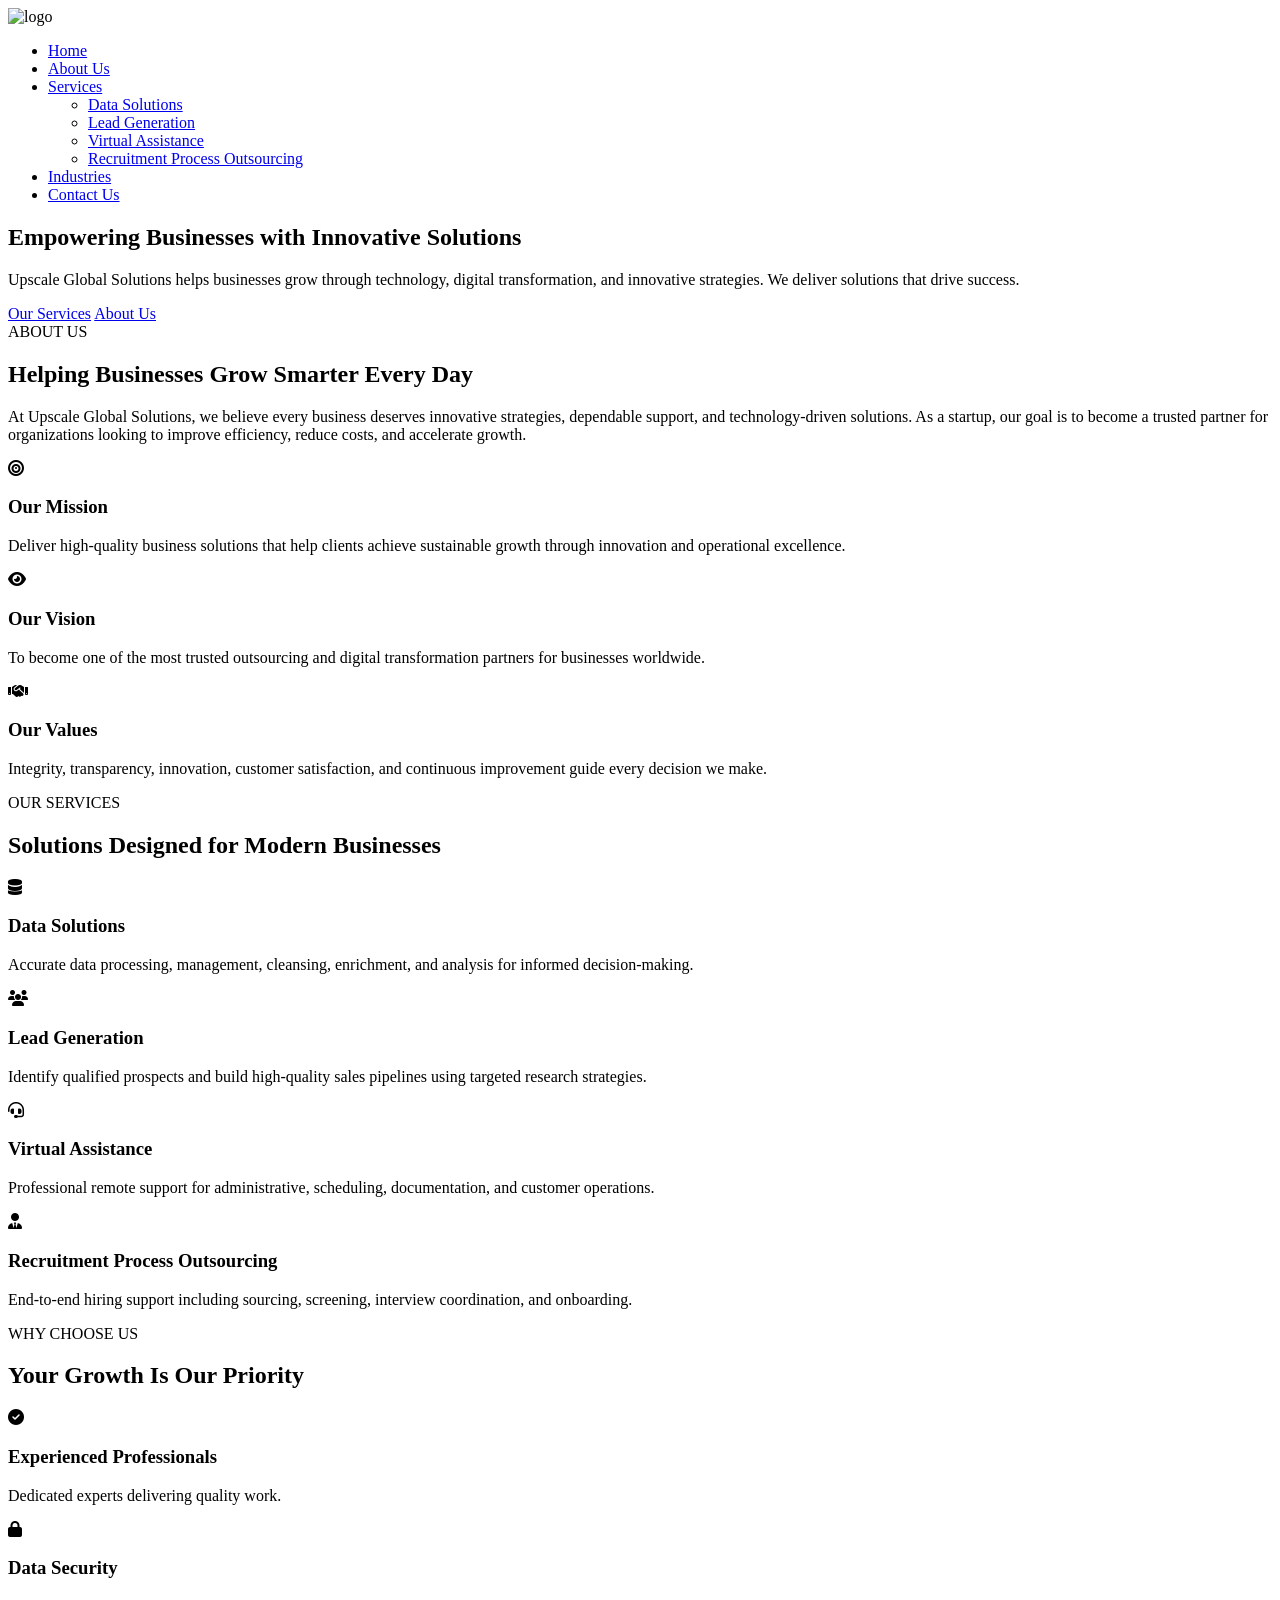
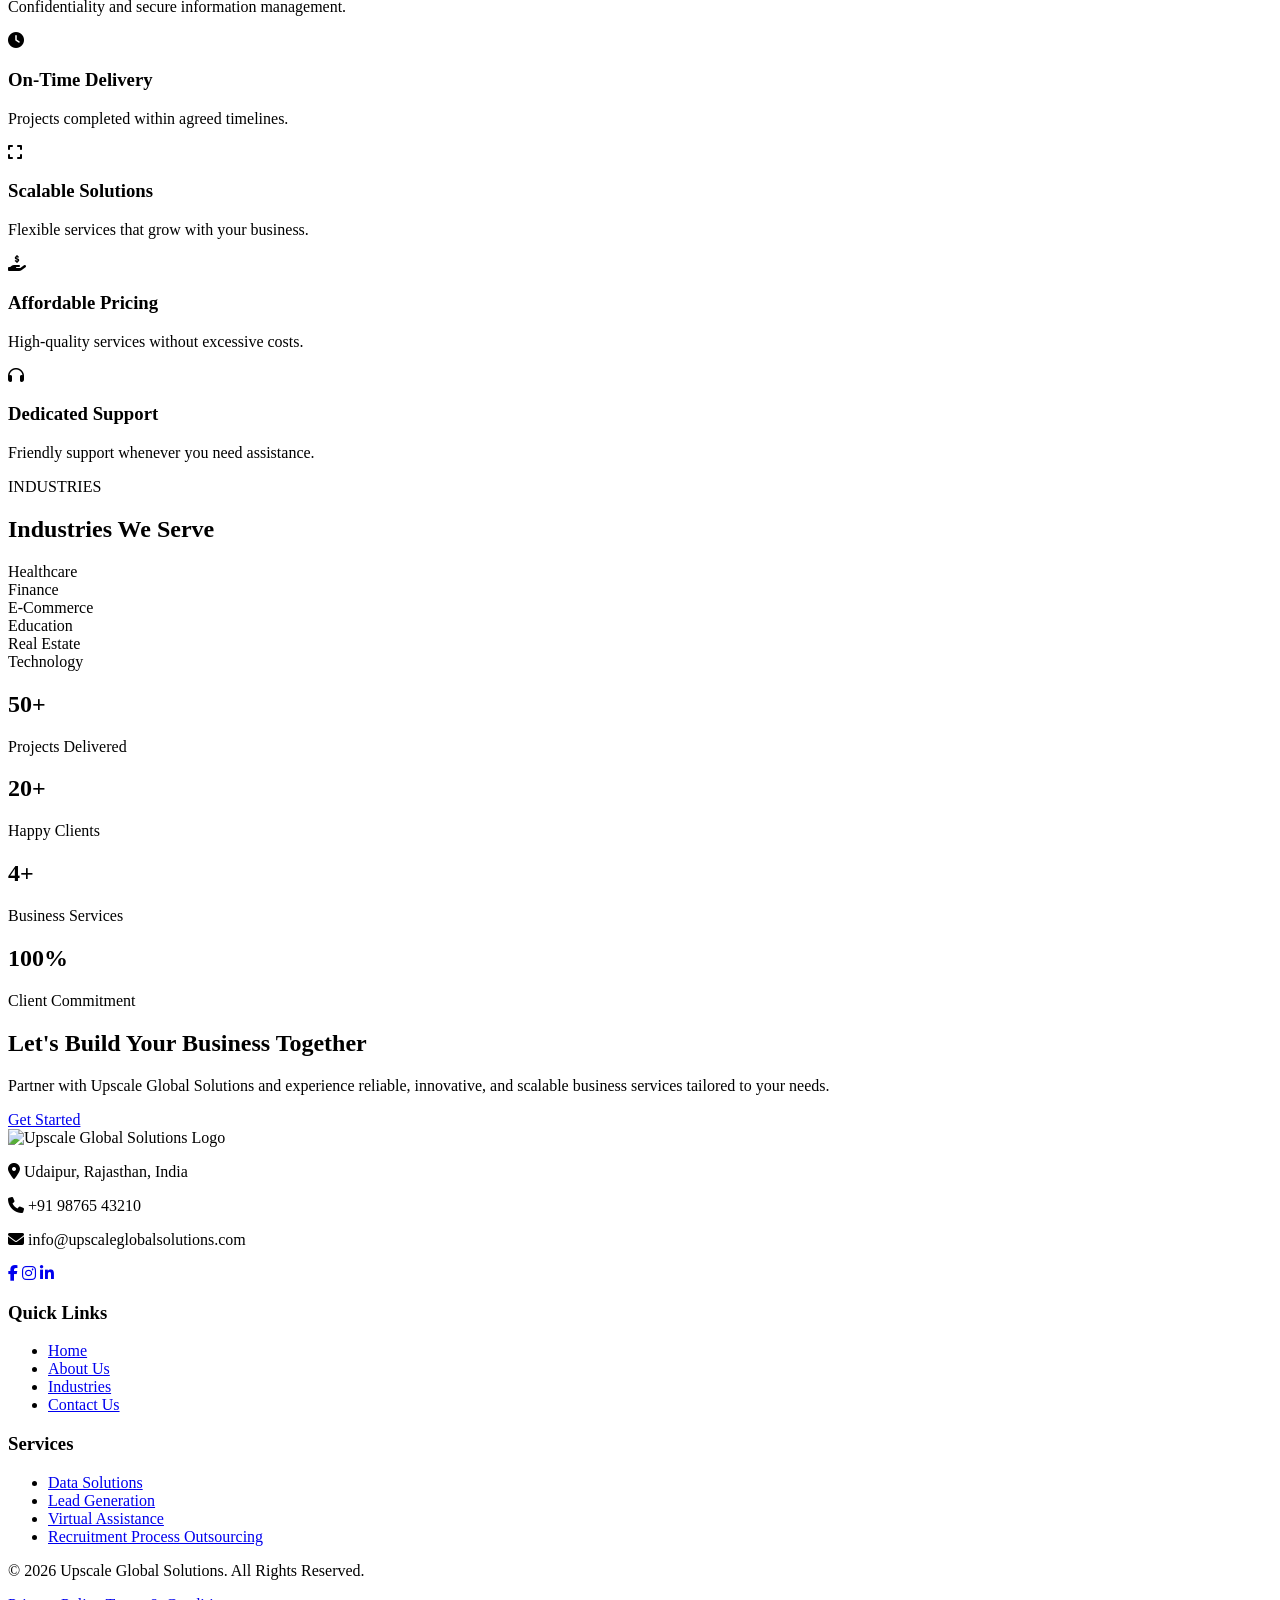
==== index.html @ 4710df9b "Add files via upload" ====
<!doctype html>
<html lang="en">
  <head>
    <meta charset="UTF-8" />
    <meta name="viewport" content="width=device-width, initial-scale=1.0" />
    <link rel="stylesheet" href="./data/css/style.css" />
    <link rel="preconnect" href="https://fonts.googleapis.com" />
    <link rel="preconnect" href="https://fonts.gstatic.com" crossorigin />
    <link
      href="https://fonts.googleapis.com/css2?family=Poppins:ital,wght@0,100;0,200;0,300;0,400;0,500;0,600;0,700;0,800;0,900;1,100;1,200;1,300;1,400;1,500;1,600;1,700;1,800;1,900&display=swap"
      rel="stylesheet"
    />
    <link
      rel="stylesheet"
      href="https://cdnjs.cloudflare.com/ajax/libs/font-awesome/6.7.2/css/all.min.css"
    />
    <title>Upscale Global Solutions</title>
  </head>
  <body>
    <nav>
      <div class="nav-left">
        <img src="./data/png/logo.png" alt="logo" />
      </div>
      <!-- Hamburger -->
      <div class="menu-toggle">
        <span></span>
        <span></span>
        <span></span>
      </div>
      <div class="nav-right">
        <ul class="nav-menu">
          <li><a href="#">Home</a></li>
          <li><a href="#">About Us</a></li>
          <li class="dropdown">
            <a href="#">Services</a>
            <ul class="dropdown-menu">
              <li><a href="#">Data Solutions</a></li>
              <li><a href="#">Lead Generation</a></li>
              <li><a href="#">Virtual Assistance</a></li>
              <li><a href="#">Recruitment Process Outsourcing</a></li>
            </ul>
          </li>
          <li><a href="#">Industries</a></li>
          <li><a href="#">Contact Us</a></li>
        </ul>
      </div>
    </nav>
    <section class="home">
      <div class="home-content">
        <h1>
          Empowering Businesses with
          <span>Innovative Solutions</span>
        </h1>

        <p>
          Upscale Global Solutions helps businesses grow through technology,
          digital transformation, and innovative strategies. We deliver
          solutions that drive success.
        </p>

        <div class="home-buttons">
          <a href="#" class="btn-primary">Our Services</a>
          <a href="#" class="btn-secondary">About Us</a>
        </div>
      </div>

      <!-- <div class="home-image">
        <img src="./data/png/home-background.png.jpg" alt="Business Growth" />
      </div> -->
    </section>
    <section class="about">
      <div class="section-title">
        <span>ABOUT US</span>
        <h2>Helping Businesses Grow Smarter Every Day</h2>
        <p>
          At Upscale Global Solutions, we believe every business deserves
          innovative strategies, dependable support, and technology-driven
          solutions. As a startup, our goal is to become a trusted partner for
          organizations looking to improve efficiency, reduce costs, and
          accelerate growth.
        </p>
      </div>

      <div class="about-grid">
        <div class="about-card">
          <i class="fas fa-bullseye"></i>
          <h3>Our Mission</h3>

          <p>
            Deliver high-quality business solutions that help clients achieve
            sustainable growth through innovation and operational excellence.
          </p>
        </div>

        <div class="about-card">
          <i class="fas fa-eye"></i>

          <h3>Our Vision</h3>

          <p>
            To become one of the most trusted outsourcing and digital
            transformation partners for businesses worldwide.
          </p>
        </div>

        <div class="about-card">
          <i class="fas fa-handshake"></i>

          <h3>Our Values</h3>

          <p>
            Integrity, transparency, innovation, customer satisfaction, and
            continuous improvement guide every decision we make.
          </p>
        </div>
      </div>
    </section>
    <section class="services">
      <div class="section-title">
        <span>OUR SERVICES</span>
        <h2>Solutions Designed for Modern Businesses</h2>
      </div>

      <div class="service-grid">
        <div class="service-card">
          <i class="fas fa-database"></i>

          <h3>Data Solutions</h3>

          <p>
            Accurate data processing, management, cleansing, enrichment, and
            analysis for informed decision-making.
          </p>
        </div>

        <div class="service-card">
          <i class="fas fa-users"></i>

          <h3>Lead Generation</h3>

          <p>
            Identify qualified prospects and build high-quality sales pipelines
            using targeted research strategies.
          </p>
        </div>

        <div class="service-card">
          <i class="fas fa-headset"></i>

          <h3>Virtual Assistance</h3>

          <p>
            Professional remote support for administrative, scheduling,
            documentation, and customer operations.
          </p>
        </div>

        <div class="service-card">
          <i class="fas fa-user-tie"></i>

          <h3>Recruitment Process Outsourcing</h3>

          <p>
            End-to-end hiring support including sourcing, screening, interview
            coordination, and onboarding.
          </p>
        </div>
      </div>
    </section>
    <section class="why-us">
      <div class="section-title">
        <span>WHY CHOOSE US</span>

        <h2>Your Growth Is Our Priority</h2>
      </div>

      <div class="why-grid">
        <div>
          <i class="fas fa-check-circle"></i>
          <h3>Experienced Professionals</h3>
          <p>Dedicated experts delivering quality work.</p>
        </div>

        <div>
          <i class="fas fa-lock"></i>
          <h3>Data Security</h3>
          <p>Confidentiality and secure information management.</p>
        </div>

        <div>
          <i class="fas fa-clock"></i>
          <h3>On-Time Delivery</h3>
          <p>Projects completed within agreed timelines.</p>
        </div>

        <div>
          <i class="fas fa-expand"></i>
          <h3>Scalable Solutions</h3>
          <p>Flexible services that grow with your business.</p>
        </div>

        <div>
          <i class="fas fa-hand-holding-dollar"></i>
          <h3>Affordable Pricing</h3>
          <p>High-quality services without excessive costs.</p>
        </div>

        <div>
          <i class="fas fa-headphones"></i>
          <h3>Dedicated Support</h3>
          <p>Friendly support whenever you need assistance.</p>
        </div>
      </div>
    </section>
    <section class="industries">
      <div class="section-title">
        <span>INDUSTRIES</span>

        <h2>Industries We Serve</h2>
      </div>

      <div class="industry-grid">
        <div>Healthcare</div>
        <div>Finance</div>
        <div>E-Commerce</div>
        <div>Education</div>
        <div>Real Estate</div>
        <div>Technology</div>
      </div>
    </section>
    <section class="stats">
      <div class="stat-box">
        <h2>50+</h2>
        <p>Projects Delivered</p>
      </div>

      <div class="stat-box">
        <h2>20+</h2>
        <p>Happy Clients</p>
      </div>

      <div class="stat-box">
        <h2>4+</h2>
        <p>Business Services</p>
      </div>

      <div class="stat-box">
        <h2>100%</h2>
        <p>Client Commitment</p>
      </div>
    </section>
    <section class="cta">
      <h2>Let's Build Your Business Together</h2>

      <p>
        Partner with Upscale Global Solutions and experience reliable,
        innovative, and scalable business services tailored to your needs.
      </p>

      <a href="#" class="btn-primary"> Get Started </a>
    </section>
    <footer>
      <!-- Top Section -->
      <div class="footer-top">
        <!-- Column 1 -->
        <div class="footer-column company-info">
          <img
            src="./data/png/logo.png"
            alt="Upscale Global Solutions Logo"
            class="footer-logo"
          />

          <div class="contact-info">
            <p>
              <i class="fas fa-map-marker-alt"></i>
              Udaipur, Rajasthan, India
            </p>

            <p>
              <i class="fas fa-phone"></i>
              +91 98765 43210
            </p>

            <p>
              <i class="fas fa-envelope"></i>
              info@upscaleglobalsolutions.com
            </p>
          </div>

          <div class="social-icons">
            <a href="#"><i class="fab fa-facebook-f"></i></a>
            <a href="#"><i class="fab fa-instagram"></i></a>
            <a href="#"><i class="fab fa-linkedin-in"></i></a>
          </div>
        </div>

        <!-- Column 2 -->
        <div class="footer-column">
          <h3>Quick Links</h3>

          <ul>
            <li><a href="#">Home</a></li>
            <li><a href="#">About Us</a></li>
            <li><a href="#">Industries</a></li>
            <li><a href="#">Contact Us</a></li>
          </ul>
        </div>

        <!-- Column 3 -->
        <div class="footer-column">
          <h3>Services</h3>

          <ul>
            <li><a href="#">Data Solutions</a></li>
            <li><a href="#">Lead Generation</a></li>
            <li><a href="#">Virtual Assistance</a></li>
            <li><a href="#">Recruitment Process Outsourcing</a></li>
          </ul>
        </div>
      </div>

      <!-- Bottom Bar -->
      <div class="footer-bottom">
        <p>© 2026 Upscale Global Solutions. All Rights Reserved.</p>

        <div class="bottom-links">
          <a href="./data/pages/privacy-policy.html">Privacy Policy</a>
          <a href="./data/pages/terms-and-conditions.html"
            >Terms & Conditions</a
          >
        </div>
      </div>
    </footer>
    <script src="./data/js/index.js"></script>
  </body>
</html>
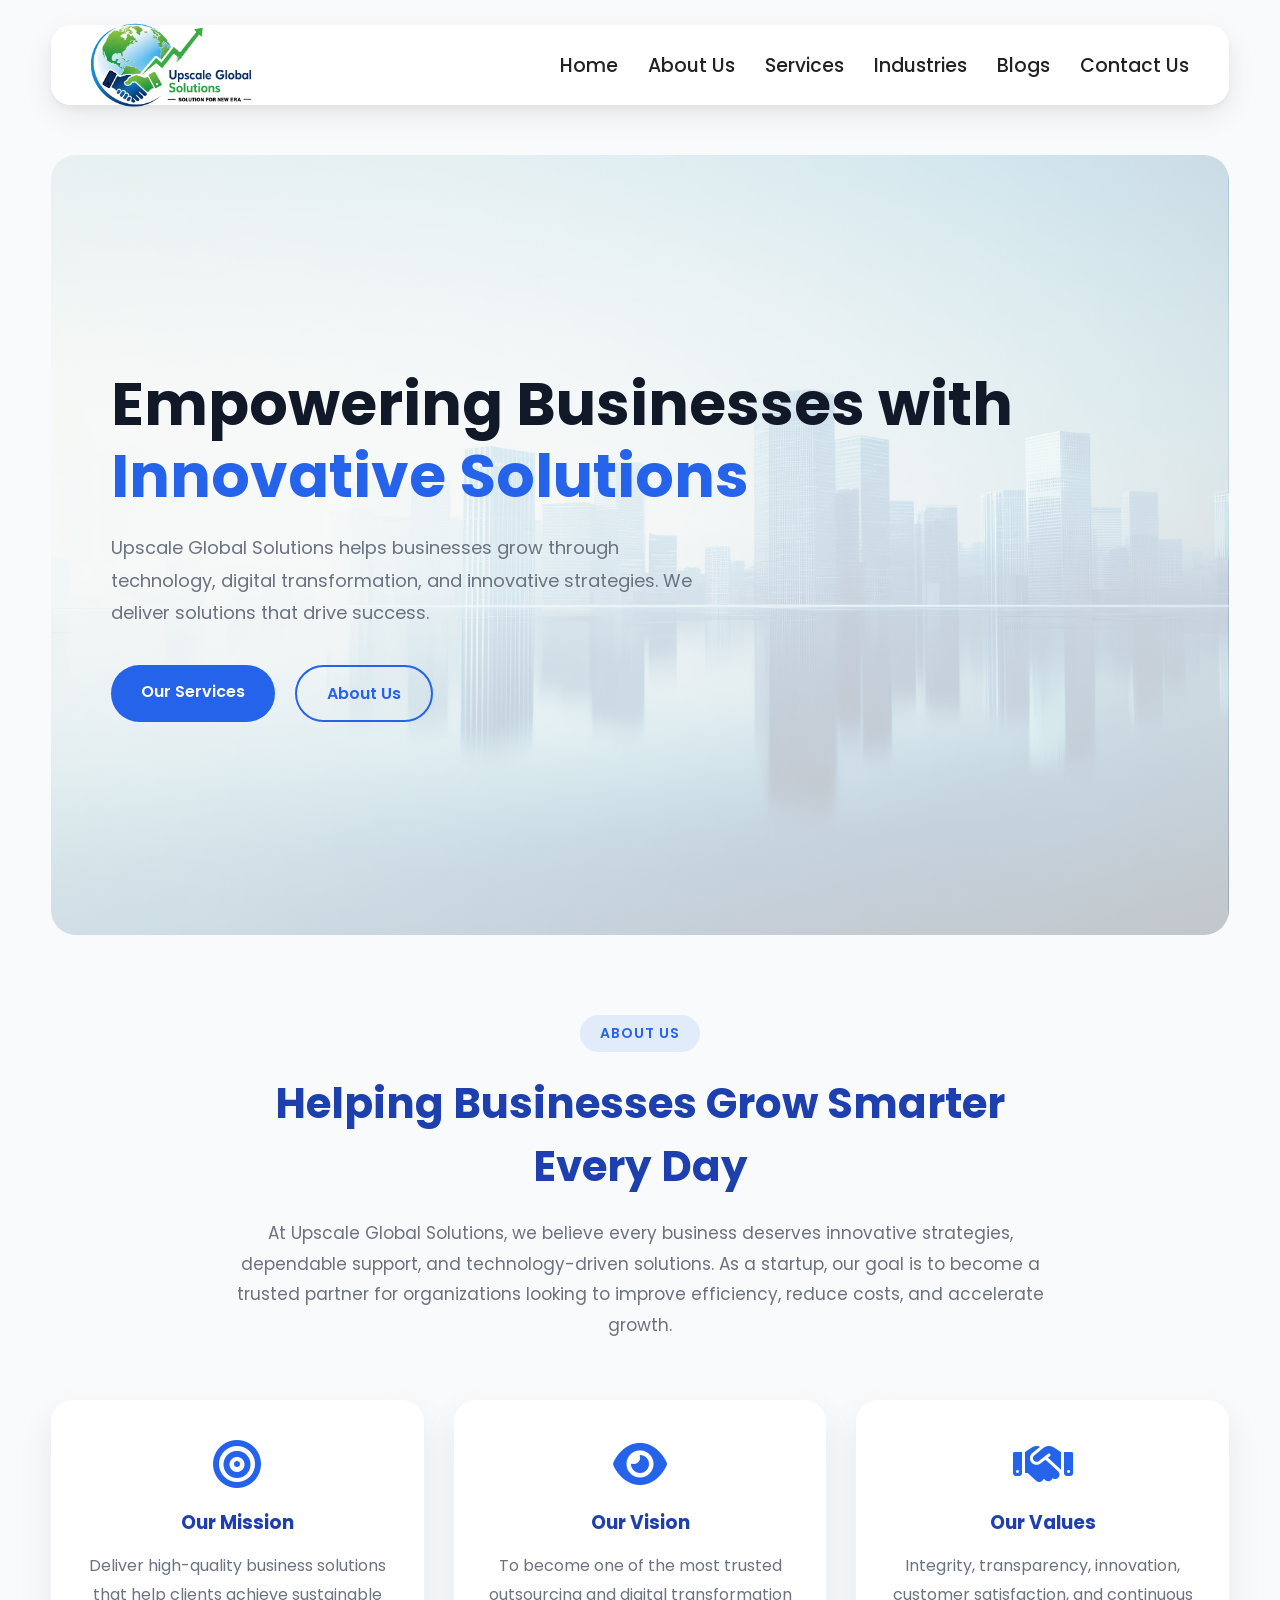
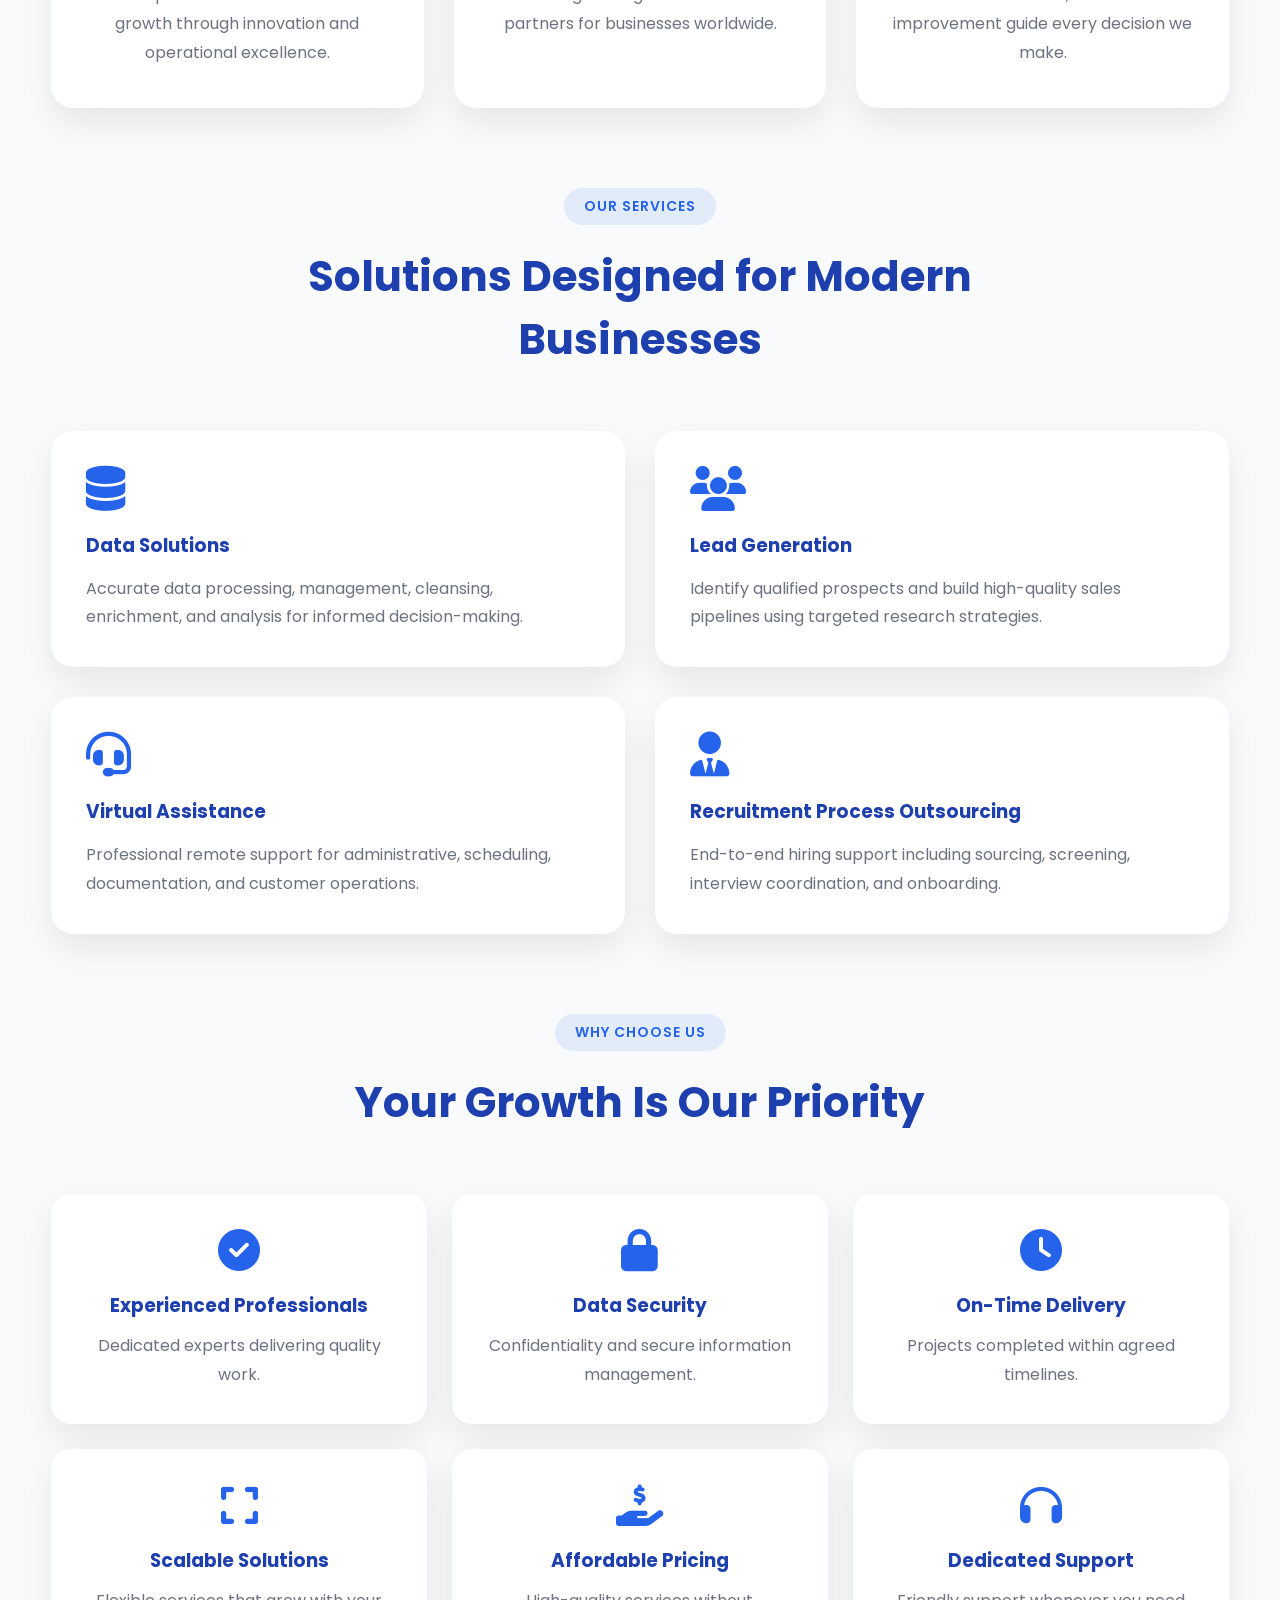
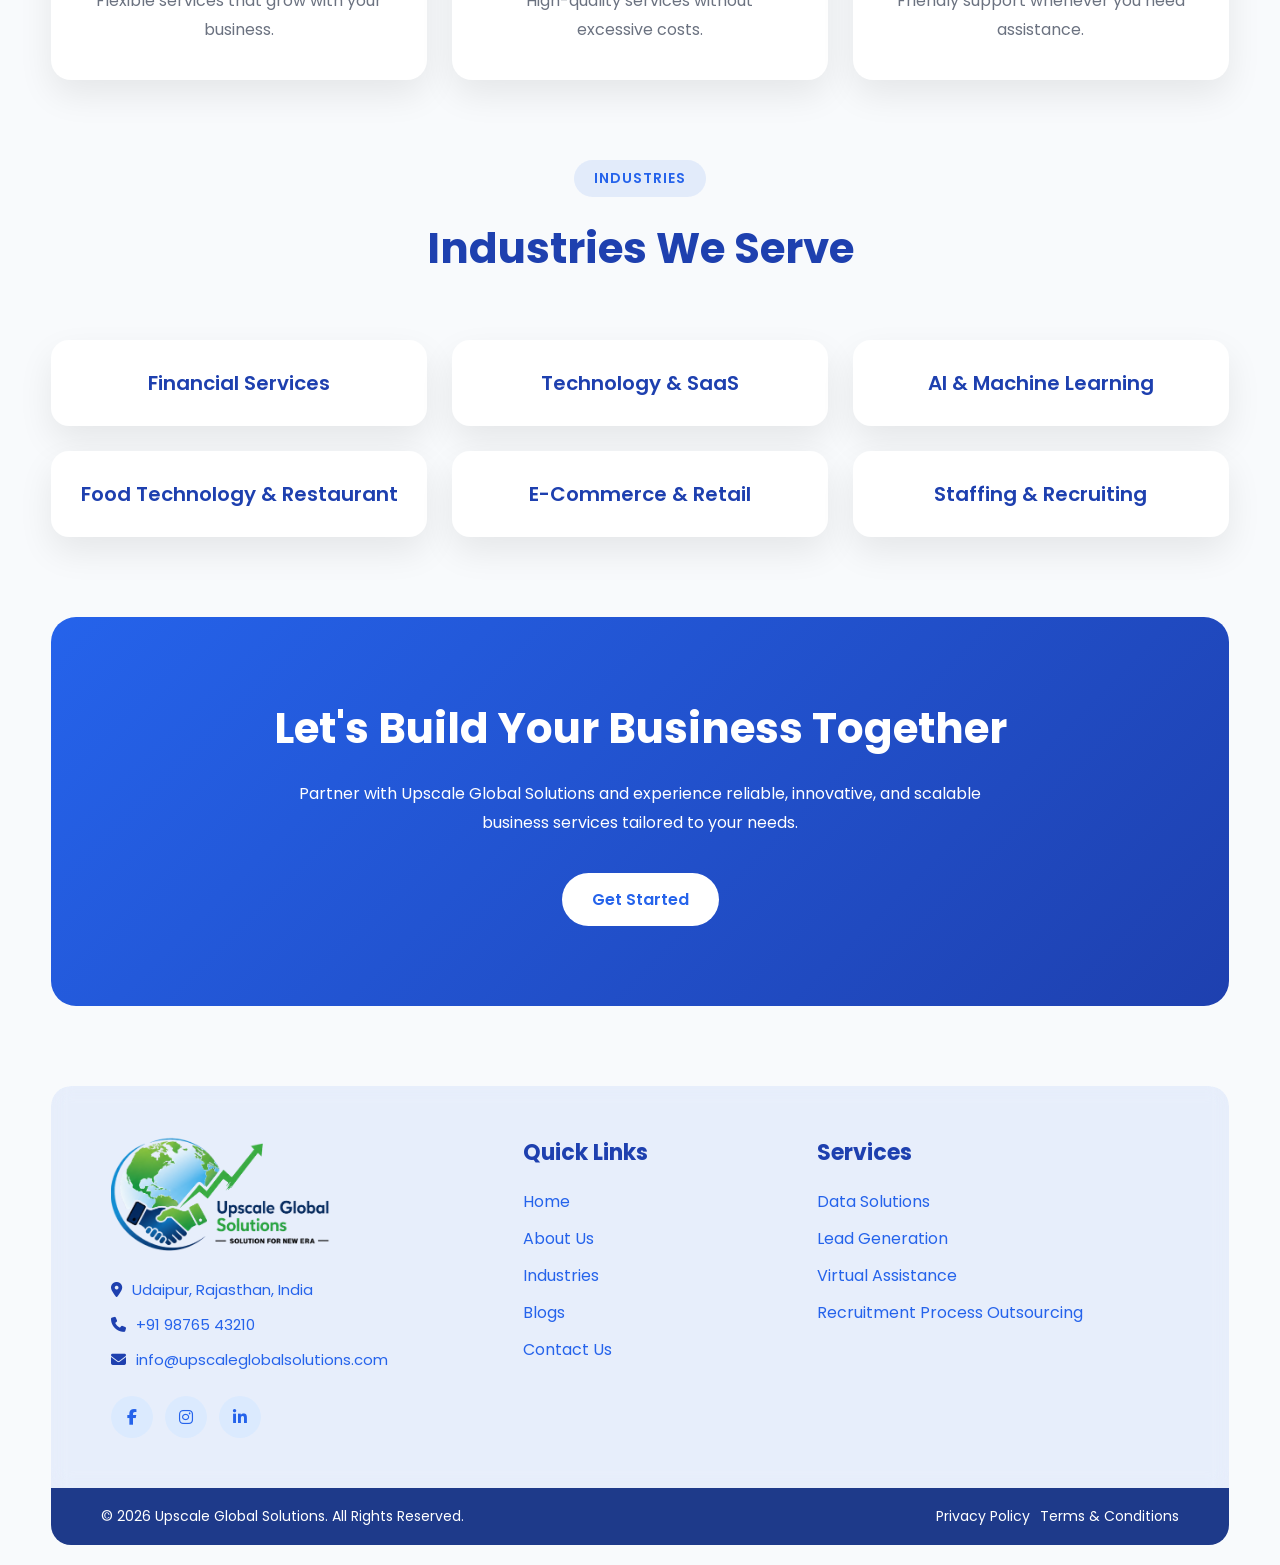
==== commit 1bebe590: "Added initial setup." ====
--- a/index.html
+++ b/index.html
@@ -1,336 +1,317 @@
-<!doctype html>
-<html lang="en">
-  <head>
-    <meta charset="UTF-8" />
-    <meta name="viewport" content="width=device-width, initial-scale=1.0" />
-    <link rel="stylesheet" href="./data/css/style.css" />
-    <link rel="preconnect" href="https://fonts.googleapis.com" />
-    <link rel="preconnect" href="https://fonts.gstatic.com" crossorigin />
-    <link
-      href="https://fonts.googleapis.com/css2?family=Poppins:ital,wght@0,100;0,200;0,300;0,400;0,500;0,600;0,700;0,800;0,900;1,100;1,200;1,300;1,400;1,500;1,600;1,700;1,800;1,900&display=swap"
-      rel="stylesheet"
-    />
-    <link
-      rel="stylesheet"
-      href="https://cdnjs.cloudflare.com/ajax/libs/font-awesome/6.7.2/css/all.min.css"
-    />
-    <title>Upscale Global Solutions</title>
-  </head>
-  <body>
-    <nav>
-      <div class="nav-left">
-        <img src="./data/png/logo.png" alt="logo" />
-      </div>
-      <!-- Hamburger -->
-      <div class="menu-toggle">
-        <span></span>
-        <span></span>
-        <span></span>
-      </div>
-      <div class="nav-right">
-        <ul class="nav-menu">
-          <li><a href="#">Home</a></li>
-          <li><a href="#">About Us</a></li>
-          <li class="dropdown">
-            <a href="#">Services</a>
-            <ul class="dropdown-menu">
-              <li><a href="#">Data Solutions</a></li>
-              <li><a href="#">Lead Generation</a></li>
-              <li><a href="#">Virtual Assistance</a></li>
-              <li><a href="#">Recruitment Process Outsourcing</a></li>
-            </ul>
-          </li>
-          <li><a href="#">Industries</a></li>
-          <li><a href="#">Contact Us</a></li>
-        </ul>
-      </div>
-    </nav>
-    <section class="home">
-      <div class="home-content">
-        <h1>
-          Empowering Businesses with
-          <span>Innovative Solutions</span>
-        </h1>
-
-        <p>
-          Upscale Global Solutions helps businesses grow through technology,
-          digital transformation, and innovative strategies. We deliver
-          solutions that drive success.
-        </p>
-
-        <div class="home-buttons">
-          <a href="#" class="btn-primary">Our Services</a>
-          <a href="#" class="btn-secondary">About Us</a>
-        </div>
-      </div>
-
-      <!-- <div class="home-image">
-        <img src="./data/png/home-background.png.jpg" alt="Business Growth" />
-      </div> -->
-    </section>
-    <section class="about">
-      <div class="section-title">
-        <span>ABOUT US</span>
-        <h2>Helping Businesses Grow Smarter Every Day</h2>
-        <p>
-          At Upscale Global Solutions, we believe every business deserves
-          innovative strategies, dependable support, and technology-driven
-          solutions. As a startup, our goal is to become a trusted partner for
-          organizations looking to improve efficiency, reduce costs, and
-          accelerate growth.
-        </p>
-      </div>
-
-      <div class="about-grid">
-        <div class="about-card">
-          <i class="fas fa-bullseye"></i>
-          <h3>Our Mission</h3>
-
-          <p>
-            Deliver high-quality business solutions that help clients achieve
-            sustainable growth through innovation and operational excellence.
-          </p>
-        </div>
-
-        <div class="about-card">
-          <i class="fas fa-eye"></i>
-
-          <h3>Our Vision</h3>
-
-          <p>
-            To become one of the most trusted outsourcing and digital
-            transformation partners for businesses worldwide.
-          </p>
-        </div>
-
-        <div class="about-card">
-          <i class="fas fa-handshake"></i>
-
-          <h3>Our Values</h3>
-
-          <p>
-            Integrity, transparency, innovation, customer satisfaction, and
-            continuous improvement guide every decision we make.
-          </p>
-        </div>
-      </div>
-    </section>
-    <section class="services">
-      <div class="section-title">
-        <span>OUR SERVICES</span>
-        <h2>Solutions Designed for Modern Businesses</h2>
-      </div>
-
-      <div class="service-grid">
-        <div class="service-card">
-          <i class="fas fa-database"></i>
-
-          <h3>Data Solutions</h3>
-
-          <p>
-            Accurate data processing, management, cleansing, enrichment, and
-            analysis for informed decision-making.
-          </p>
-        </div>
-
-        <div class="service-card">
-          <i class="fas fa-users"></i>
-
-          <h3>Lead Generation</h3>
-
-          <p>
-            Identify qualified prospects and build high-quality sales pipelines
-            using targeted research strategies.
-          </p>
-        </div>
-
-        <div class="service-card">
-          <i class="fas fa-headset"></i>
-
-          <h3>Virtual Assistance</h3>
-
-          <p>
-            Professional remote support for administrative, scheduling,
-            documentation, and customer operations.
-          </p>
-        </div>
-
-        <div class="service-card">
-          <i class="fas fa-user-tie"></i>
-
-          <h3>Recruitment Process Outsourcing</h3>
-
-          <p>
-            End-to-end hiring support including sourcing, screening, interview
-            coordination, and onboarding.
-          </p>
-        </div>
-      </div>
-    </section>
-    <section class="why-us">
-      <div class="section-title">
-        <span>WHY CHOOSE US</span>
-
-        <h2>Your Growth Is Our Priority</h2>
-      </div>
-
-      <div class="why-grid">
-        <div>
-          <i class="fas fa-check-circle"></i>
-          <h3>Experienced Professionals</h3>
-          <p>Dedicated experts delivering quality work.</p>
-        </div>
-
-        <div>
-          <i class="fas fa-lock"></i>
-          <h3>Data Security</h3>
-          <p>Confidentiality and secure information management.</p>
-        </div>
-
-        <div>
-          <i class="fas fa-clock"></i>
-          <h3>On-Time Delivery</h3>
-          <p>Projects completed within agreed timelines.</p>
-        </div>
-
-        <div>
-          <i class="fas fa-expand"></i>
-          <h3>Scalable Solutions</h3>
-          <p>Flexible services that grow with your business.</p>
-        </div>
-
-        <div>
-          <i class="fas fa-hand-holding-dollar"></i>
-          <h3>Affordable Pricing</h3>
-          <p>High-quality services without excessive costs.</p>
-        </div>
-
-        <div>
-          <i class="fas fa-headphones"></i>
-          <h3>Dedicated Support</h3>
-          <p>Friendly support whenever you need assistance.</p>
-        </div>
-      </div>
-    </section>
-    <section class="industries">
-      <div class="section-title">
-        <span>INDUSTRIES</span>
-
-        <h2>Industries We Serve</h2>
-      </div>
-
-      <div class="industry-grid">
-        <div>Healthcare</div>
-        <div>Finance</div>
-        <div>E-Commerce</div>
-        <div>Education</div>
-        <div>Real Estate</div>
-        <div>Technology</div>
-      </div>
-    </section>
-    <section class="stats">
-      <div class="stat-box">
-        <h2>50+</h2>
-        <p>Projects Delivered</p>
-      </div>
-
-      <div class="stat-box">
-        <h2>20+</h2>
-        <p>Happy Clients</p>
-      </div>
-
-      <div class="stat-box">
-        <h2>4+</h2>
-        <p>Business Services</p>
-      </div>
-
-      <div class="stat-box">
-        <h2>100%</h2>
-        <p>Client Commitment</p>
-      </div>
-    </section>
-    <section class="cta">
-      <h2>Let's Build Your Business Together</h2>
-
-      <p>
-        Partner with Upscale Global Solutions and experience reliable,
-        innovative, and scalable business services tailored to your needs.
-      </p>
-
-      <a href="#" class="btn-primary"> Get Started </a>
-    </section>
-    <footer>
-      <!-- Top Section -->
-      <div class="footer-top">
-        <!-- Column 1 -->
-        <div class="footer-column company-info">
-          <img
-            src="./data/png/logo.png"
-            alt="Upscale Global Solutions Logo"
-            class="footer-logo"
-          />
-
-          <div class="contact-info">
-            <p>
-              <i class="fas fa-map-marker-alt"></i>
-              Udaipur, Rajasthan, India
-            </p>
-
-            <p>
-              <i class="fas fa-phone"></i>
-              +91 98765 43210
-            </p>
-
-            <p>
-              <i class="fas fa-envelope"></i>
-              info@upscaleglobalsolutions.com
-            </p>
-          </div>
-
-          <div class="social-icons">
-            <a href="#"><i class="fab fa-facebook-f"></i></a>
-            <a href="#"><i class="fab fa-instagram"></i></a>
-            <a href="#"><i class="fab fa-linkedin-in"></i></a>
-          </div>
-        </div>
-
-        <!-- Column 2 -->
-        <div class="footer-column">
-          <h3>Quick Links</h3>
-
-          <ul>
-            <li><a href="#">Home</a></li>
-            <li><a href="#">About Us</a></li>
-            <li><a href="#">Industries</a></li>
-            <li><a href="#">Contact Us</a></li>
-          </ul>
-        </div>
-
-        <!-- Column 3 -->
-        <div class="footer-column">
-          <h3>Services</h3>
-
-          <ul>
-            <li><a href="#">Data Solutions</a></li>
-            <li><a href="#">Lead Generation</a></li>
-            <li><a href="#">Virtual Assistance</a></li>
-            <li><a href="#">Recruitment Process Outsourcing</a></li>
-          </ul>
-        </div>
-      </div>
-
-      <!-- Bottom Bar -->
-      <div class="footer-bottom">
-        <p>© 2026 Upscale Global Solutions. All Rights Reserved.</p>
-
-        <div class="bottom-links">
-          <a href="./data/pages/privacy-policy.html">Privacy Policy</a>
-          <a href="./data/pages/terms-and-conditions.html"
-            >Terms & Conditions</a
-          >
-        </div>
-      </div>
-    </footer>
-    <script src="./data/js/index.js"></script>
-  </body>
-</html>
+<!doctype html>
+<html lang="en">
+  <head>
+    <meta charset="UTF-8" />
+    <meta name="viewport" content="width=device-width, initial-scale=1.0" />
+    <link rel="stylesheet" href="./data/css/style.css" />
+    <link rel="preconnect" href="https://fonts.googleapis.com" />
+    <link rel="preconnect" href="https://fonts.gstatic.com" crossorigin />
+    <link
+      href="https://fonts.googleapis.com/css2?family=Poppins:ital,wght@0,100;0,200;0,300;0,400;0,500;0,600;0,700;0,800;0,900;1,100;1,200;1,300;1,400;1,500;1,600;1,700;1,800;1,900&display=swap"
+      rel="stylesheet"
+    />
+    <link
+      rel="stylesheet"
+      href="https://cdnjs.cloudflare.com/ajax/libs/font-awesome/6.7.2/css/all.min.css"
+    />
+    <title>Upscale Global Solutions</title>
+  </head>
+  <body>
+    <nav>
+      <div class="nav-left">
+        <img src="./data/png/logo.png" alt="logo" />
+      </div>
+      <!-- Hamburger -->
+      <div class="menu-toggle">
+        <span></span>
+        <span></span>
+        <span></span>
+      </div>
+      <div class="nav-right">
+        <ul class="nav-menu">
+          <li><a href="#">Home</a></li>
+          <li><a href="#">About Us</a></li>
+          <li class="dropdown">
+            <a href="#">Services</a>
+            <ul class="dropdown-menu">
+              <li><a href="#">Data Solutions</a></li>
+              <li><a href="#">Lead Generation</a></li>
+              <li><a href="#">Virtual Assistance</a></li>
+              <li><a href="#">Recruitment Process Outsourcing</a></li>
+            </ul>
+          </li>
+          <li><a href="./data/pages/industries.html">Industries</a></li>
+          <li><a href="#">Blogs</a></li>
+          <li><a href="./data/pages/contact-us.html">Contact Us</a></li>
+        </ul>
+      </div>
+    </nav>
+    <section class="home">
+      <div class="home-content">
+        <h1>
+          Empowering Businesses with
+          <span>Innovative Solutions</span>
+        </h1>
+
+        <p>
+          Upscale Global Solutions helps businesses grow through technology,
+          digital transformation, and innovative strategies. We deliver
+          solutions that drive success.
+        </p>
+
+        <div class="home-buttons">
+          <a href="#" class="btn-primary">Our Services</a>
+          <a href="#" class="btn-secondary">About Us</a>
+        </div>
+      </div>
+
+      <!-- <div class="home-image">
+        <img src="./data/png/home-background.png.jpg" alt="Business Growth" />
+      </div> -->
+    </section>
+    <section class="about">
+      <div class="section-title">
+        <span>ABOUT US</span>
+        <h2>Helping Businesses Grow Smarter Every Day</h2>
+        <p>
+          At Upscale Global Solutions, we believe every business deserves
+          innovative strategies, dependable support, and technology-driven
+          solutions. As a startup, our goal is to become a trusted partner for
+          organizations looking to improve efficiency, reduce costs, and
+          accelerate growth.
+        </p>
+      </div>
+
+      <div class="about-grid">
+        <div class="about-card">
+          <i class="fas fa-bullseye"></i>
+          <h3>Our Mission</h3>
+
+          <p>
+            Deliver high-quality business solutions that help clients achieve
+            sustainable growth through innovation and operational excellence.
+          </p>
+        </div>
+
+        <div class="about-card">
+          <i class="fas fa-eye"></i>
+
+          <h3>Our Vision</h3>
+
+          <p>
+            To become one of the most trusted outsourcing and digital
+            transformation partners for businesses worldwide.
+          </p>
+        </div>
+
+        <div class="about-card">
+          <i class="fas fa-handshake"></i>
+
+          <h3>Our Values</h3>
+
+          <p>
+            Integrity, transparency, innovation, customer satisfaction, and
+            continuous improvement guide every decision we make.
+          </p>
+        </div>
+      </div>
+    </section>
+    <section class="services">
+      <div class="section-title">
+        <span>OUR SERVICES</span>
+        <h2>Solutions Designed for Modern Businesses</h2>
+      </div>
+
+      <div class="service-grid">
+        <div class="service-card">
+          <i class="fas fa-database"></i>
+
+          <h3>Data Solutions</h3>
+
+          <p>
+            Accurate data processing, management, cleansing, enrichment, and
+            analysis for informed decision-making.
+          </p>
+        </div>
+
+        <div class="service-card">
+          <i class="fas fa-users"></i>
+
+          <h3>Lead Generation</h3>
+
+          <p>
+            Identify qualified prospects and build high-quality sales pipelines
+            using targeted research strategies.
+          </p>
+        </div>
+
+        <div class="service-card">
+          <i class="fas fa-headset"></i>
+
+          <h3>Virtual Assistance</h3>
+
+          <p>
+            Professional remote support for administrative, scheduling,
+            documentation, and customer operations.
+          </p>
+        </div>
+
+        <div class="service-card">
+          <i class="fas fa-user-tie"></i>
+
+          <h3>Recruitment Process Outsourcing</h3>
+
+          <p>
+            End-to-end hiring support including sourcing, screening, interview
+            coordination, and onboarding.
+          </p>
+        </div>
+      </div>
+    </section>
+    <section class="why-us">
+      <div class="section-title">
+        <span>WHY CHOOSE US</span>
+
+        <h2>Your Growth Is Our Priority</h2>
+      </div>
+
+      <div class="why-grid">
+        <div>
+          <i class="fas fa-check-circle"></i>
+          <h3>Experienced Professionals</h3>
+          <p>Dedicated experts delivering quality work.</p>
+        </div>
+
+        <div>
+          <i class="fas fa-lock"></i>
+          <h3>Data Security</h3>
+          <p>Confidentiality and secure information management.</p>
+        </div>
+
+        <div>
+          <i class="fas fa-clock"></i>
+          <h3>On-Time Delivery</h3>
+          <p>Projects completed within agreed timelines.</p>
+        </div>
+
+        <div>
+          <i class="fas fa-expand"></i>
+          <h3>Scalable Solutions</h3>
+          <p>Flexible services that grow with your business.</p>
+        </div>
+
+        <div>
+          <i class="fas fa-hand-holding-dollar"></i>
+          <h3>Affordable Pricing</h3>
+          <p>High-quality services without excessive costs.</p>
+        </div>
+
+        <div>
+          <i class="fas fa-headphones"></i>
+          <h3>Dedicated Support</h3>
+          <p>Friendly support whenever you need assistance.</p>
+        </div>
+      </div>
+    </section>
+    <section class="industries">
+      <div class="section-title">
+        <span>INDUSTRIES</span>
+
+        <h2>Industries We Serve</h2>
+      </div>
+
+      <div class="industry-grid">
+        <div>Financial Services</div>
+        <div>Technology & SaaS</div>
+        <div>AI & Machine Learning</div>
+        <div>Food Technology & Restaurant</div>
+        <div>E-Commerce & Retail</div>
+        <div>Staffing & Recruiting</div>
+      </div>
+    </section>
+    <section class="cta">
+      <h2>Let's Build Your Business Together</h2>
+
+      <p>
+        Partner with Upscale Global Solutions and experience reliable,
+        innovative, and scalable business services tailored to your needs.
+      </p>
+
+      <a href="#" class="btn-primary"> Get Started </a>
+    </section>
+    <footer>
+      <!-- Top Section -->
+      <div class="footer-top">
+        <!-- Column 1 -->
+        <div class="footer-column company-info">
+          <img
+            src="./data/png/logo.png"
+            alt="Upscale Global Solutions Logo"
+            class="footer-logo"
+          />
+
+          <div class="contact-info">
+            <p>
+              <i class="fas fa-map-marker-alt"></i>
+              Udaipur, Rajasthan, India
+            </p>
+
+            <p>
+              <i class="fas fa-phone"></i>
+              +91 98765 43210
+            </p>
+
+            <p>
+              <i class="fas fa-envelope"></i>
+              info@upscaleglobalsolutions.com
+            </p>
+          </div>
+
+          <div class="social-icons">
+            <a href="#"><i class="fab fa-facebook-f"></i></a>
+            <a href="#"><i class="fab fa-instagram"></i></a>
+            <a href="#"><i class="fab fa-linkedin-in"></i></a>
+          </div>
+        </div>
+
+        <!-- Column 2 -->
+        <div class="footer-column">
+          <h3>Quick Links</h3>
+
+          <ul>
+            <li><a href="#">Home</a></li>
+            <li><a href="#">About Us</a></li>
+            <li><a href="#">Industries</a></li>
+            <li><a href="#">Blogs</a></li>
+            <li><a href="./data/pages/contact-us.html">Contact Us</a></li>
+          </ul>
+        </div>
+
+        <!-- Column 3 -->
+        <div class="footer-column">
+          <h3>Services</h3>
+
+          <ul>
+            <li><a href="#">Data Solutions</a></li>
+            <li><a href="#">Lead Generation</a></li>
+            <li><a href="#">Virtual Assistance</a></li>
+            <li><a href="#">Recruitment Process Outsourcing</a></li>
+          </ul>
+        </div>
+      </div>
+
+      <!-- Bottom Bar -->
+      <div class="footer-bottom">
+        <p>© 2026 Upscale Global Solutions. All Rights Reserved.</p>
+
+        <div class="bottom-links">
+          <a href="./data/pages/privacy-policy.html">Privacy Policy</a>
+          <a href="./data/pages/terms-and-conditions.html"
+            >Terms & Conditions</a
+          >
+        </div>
+      </div>
+    </footer>
+    <script src="./data/js/index.js"></script>
+  </body>
+</html>
--- a/data/css/style.css
+++ b/data/css/style.css
@@ -0,0 +1,1281 @@
+* {
+  margin: 0;
+  padding: 0;
+  box-sizing: border-box;
+  font-family: "Poppins", sans-serif;
+}
+
+nav {
+  position: sticky;
+  top: 25px;
+  z-index: 1000;
+
+  width: 92%;
+  height: 80px;
+  margin: 25px auto 0;
+
+  display: flex;
+  justify-content: space-between;
+  align-items: center;
+
+  background: rgba(255, 255, 255, 0.95);
+  backdrop-filter: blur(10px);
+  border-radius: 20px;
+  padding: 0 40px;
+
+  box-shadow:
+    0 10px 30px rgba(0, 0, 0, 0.08),
+    0 4px 10px rgba(0, 0, 0, 0.05);
+}
+
+/* Logo */
+.nav-left img {
+  height: 85px; /* Fits nicely in navbar */
+  width: auto;
+  cursor: pointer;
+  margin-top: 5px;
+}
+
+/* .nav-left {
+  position: absolute;
+  left: 5%;
+}
+
+.nav-right {
+  position: absolute;
+  left: 70%;
+  transform: translateX(-50%);
+} */
+
+/* Menu */
+.nav-menu {
+  display: flex;
+  align-items: center;
+  gap: 30px;
+}
+
+.nav-menu li {
+  list-style: none;
+}
+
+.nav-menu li a {
+  text-decoration: none;
+  color: #222;
+  font-size: 19px;
+  font-weight: 500;
+  transition: 0.3s ease;
+  white-space: nowrap;
+}
+
+.nav-menu li a:hover {
+  color: #007bff;
+}
+
+/* Active Link Example */
+.nav-menu li a.active {
+  color: #007bff;
+  font-weight: 600;
+}
+
+.menu-toggle {
+  display: none;
+  width: 35px;
+  cursor: pointer;
+}
+
+.menu-toggle span {
+  display: block;
+  width: 100%;
+  height: 3px;
+  background: #2563eb;
+  margin: 7px 0;
+  border-radius: 5px;
+  transition: 0.3s;
+}
+
+/* Body section  */
+
+body {
+  background: #f8fafc;
+}
+
+/* Home SECTION */
+.home {
+  width: 92%;
+  min-height: calc(100vh - 120px);
+  margin: 50px auto;
+
+  display: flex;
+  align-items: center;
+
+  padding: 0 60px;
+
+  background-image:
+    linear-gradient(rgba(255, 255, 255, 0.75), rgba(255, 255, 255, 0.75)),
+    url("../png/home-background.png.jpg");
+
+  background-size: cover;
+  background-position: center;
+  background-repeat: no-repeat;
+
+  border-radius: 25px;
+}
+
+.home-content {
+  flex: 1;
+}
+
+.home-content h1 {
+  font-size: 60px;
+  line-height: 1.2;
+  color: #111827;
+  margin-bottom: 20px;
+}
+
+.home-content h1 span {
+  color: #2563eb;
+}
+
+.home-content p {
+  font-size: 18px;
+  color: #6b7280;
+  line-height: 1.8;
+  margin-bottom: 35px;
+  max-width: 600px;
+}
+
+.home-buttons {
+  display: flex;
+  gap: 20px;
+}
+
+.btn-primary {
+  text-decoration: none;
+  background: #2563eb;
+  color: white;
+  padding: 14px 30px;
+  border-radius: 50px;
+  font-weight: 600;
+  transition: 0.3s;
+}
+
+.btn-primary:hover {
+  transform: translateY(-3px);
+}
+
+.btn-secondary {
+  text-decoration: none;
+  color: #2563eb;
+  border: 2px solid #2563eb;
+  padding: 14px 30px;
+  border-radius: 50px;
+  font-weight: 600;
+  transition: 0.3s;
+}
+
+.btn-secondary:hover {
+  background: #2563eb;
+  color: white;
+}
+
+/* .home-image {
+  flex: 1;
+  text-align: center;
+}
+
+.home-image img {
+  width: 500%;
+  max-width: 100px;
+} */
+
+/* # Drop down menu on services */
+
+/* Dropdown Parent */
+.dropdown {
+  position: relative;
+}
+
+/* Dropdown Menu */
+.dropdown-menu {
+  position: absolute;
+  top: 100%;
+  left: 0;
+
+  min-width: 260px;
+
+  background: white;
+  border-radius: 12px;
+
+  padding: 10px 0;
+  margin-top: 15px;
+
+  box-shadow: 0 10px 25px rgba(0, 0, 0, 0.1);
+
+  opacity: 0;
+  visibility: hidden;
+  transform: translateY(10px);
+
+  transition: all 0.3s ease;
+}
+
+/* Show on Hover */
+.dropdown:hover .dropdown-menu {
+  opacity: 1;
+  visibility: visible;
+  transform: translateY(0);
+}
+
+/* Dropdown Items */
+.dropdown-menu li {
+  display: block;
+}
+
+.dropdown-menu li a {
+  display: block;
+  padding: 12px 20px;
+  color: #222;
+  font-size: 16px;
+  text-decoration: none;
+  transition: 0.3s;
+}
+
+.dropdown-menu li a:hover {
+  background: #f3f4f6;
+  color: #2563eb;
+}
+
+/* # footer for all right reserve  */
+/* =========================
+   FOOTER
+========================= */
+/* ==========================
+   FOOTER
+========================== */
+
+footer {
+  width: 92%;
+  margin: 60px auto 20px;
+  border-radius: 20px;
+  overflow: hidden;
+  font-family: "Poppins", sans-serif;
+}
+
+/* ==========================
+   TOP SECTION
+========================== */
+
+.footer-top {
+  background: rgba(37, 99, 235, 0.08);
+  backdrop-filter: blur(10px);
+
+  display: grid;
+  grid-template-columns: 1.5fr 1fr 1.5fr;
+  gap: 60px;
+
+  padding: 50px 60px;
+}
+
+/* Columns */
+
+.footer-column h3 {
+  color: #1e40af;
+  font-size: 22px;
+  margin-bottom: 20px;
+}
+
+/* Logo */
+
+.footer-logo {
+  width: 220px;
+  height: auto;
+  margin-bottom: 20px;
+}
+
+/* Contact */
+
+.contact-info p {
+  display: flex;
+  align-items: center;
+  gap: 10px;
+
+  color: #2563eb;
+  margin-bottom: 12px;
+  font-size: 15px;
+}
+
+.contact-info i {
+  color: #1e40af;
+}
+
+/* Links */
+
+.footer-column ul {
+  list-style: none;
+  padding: 0;
+}
+
+.footer-column ul li {
+  margin-bottom: 12px;
+}
+
+.footer-column ul li a {
+  text-decoration: none;
+  color: #2563eb;
+  transition: 0.3s;
+}
+
+.footer-column ul li a:hover {
+  color: #1e40af;
+  padding-left: 5px;
+}
+
+/* Social Icons */
+
+.social-icons {
+  display: flex;
+  gap: 12px;
+  margin-top: 25px;
+}
+
+.social-icons a {
+  width: 42px;
+  height: 42px;
+
+  display: flex;
+  align-items: center;
+  justify-content: center;
+
+  border-radius: 50%;
+  text-decoration: none;
+
+  background: #dbeafe;
+  color: #2563eb;
+
+  transition: 0.3s;
+}
+
+.social-icons a:hover {
+  background: #2563eb;
+  color: #fff;
+  transform: translateY(-4px);
+}
+
+/* ==========================
+   BOTTOM BAR
+========================== */
+
+.footer-bottom {
+  background: #1e3a8a;
+
+  display: flex;
+  justify-content: space-between;
+  align-items: center;
+
+  padding: 18px 50px;
+}
+
+.footer-bottom p {
+  color: #fff;
+  margin: 0;
+  font-size: 14px;
+}
+
+.bottom-links {
+  display: flex;
+  gap: 10px;
+}
+
+.bottom-links a {
+  color: #fff;
+  text-decoration: none;
+  font-size: 14px;
+}
+
+.bottom-links a:hover {
+  text-decoration: underline;
+}
+
+/* ----------------PRIVACY POLICY & TERM AND CONDITION -----------------------------*/
+/* ==========================
+   PRIVACY POLICY PAGE BANNER CSS
+========================== */
+
+.page-banner {
+  width: 92%;
+  margin: 50px auto 0;
+  padding: 80px 60px;
+  text-align: center;
+
+  background: linear-gradient(135deg, #2563eb, #1e40af);
+  color: #fff;
+  border-radius: 25px;
+}
+
+.banner-content {
+  max-width: 850px;
+  margin: auto;
+}
+
+.banner-content h1 {
+  font-size: 48px;
+  margin-bottom: 20px;
+}
+
+.banner-content p {
+  font-size: 18px;
+  line-height: 1.8;
+}
+
+/* ==========================
+   PRIVACY POLICY CONTENT CSS
+========================== */
+
+.policy-section {
+  width: 92%;
+  margin: 50px auto;
+}
+
+.policy-container {
+  background: #fff;
+  padding: 50px;
+  border-radius: 25px;
+  box-shadow: 0 10px 30px rgba(0, 0, 0, 0.08);
+}
+
+.policy-container h2 {
+  color: #1e40af;
+  margin-bottom: 10px;
+}
+
+.policy-item {
+  margin-top: 35px;
+}
+
+.policy-item h3 {
+  color: #2563eb;
+  margin-bottom: 12px;
+}
+
+.policy-item p {
+  color: #4b5563;
+  line-height: 1.8;
+}
+
+/* ======================================================================================
+   HOME PAGE SECTIONS CSS 
+========================================================================================= */
+
+/* Common Section */
+
+.about,
+.services,
+.why-us,
+.industries,
+.stats,
+.cta {
+  width: 92%;
+  margin: 80px auto;
+}
+
+.section-title {
+  text-align: center;
+  max-width: 850px;
+  margin: 0 auto 60px;
+}
+
+.section-title span {
+  display: inline-block;
+  padding: 8px 20px;
+  background: rgba(37, 99, 235, 0.1);
+  color: #2563eb;
+  border-radius: 30px;
+  font-size: 14px;
+  font-weight: 600;
+  letter-spacing: 1px;
+}
+
+.section-title h2 {
+  font-size: 42px;
+  color: #1e40af;
+  margin: 20px 0;
+}
+
+.section-title p {
+  color: #6b7280;
+  line-height: 1.8;
+  font-size: 17px;
+}
+
+/* ==========================
+   ABOUT
+========================== */
+
+.about-grid {
+  display: grid;
+  grid-template-columns: repeat(3, 1fr);
+  gap: 30px;
+}
+
+.about-card {
+  background: #fff;
+  border-radius: 22px;
+  padding: 40px 30px;
+  text-align: center;
+  box-shadow: 0 15px 35px rgba(0, 0, 0, 0.08);
+  transition: 0.3s;
+}
+
+.about-card:hover {
+  transform: translateY(-8px);
+}
+
+.about-card i {
+  font-size: 48px;
+  color: #2563eb;
+  margin-bottom: 20px;
+}
+
+.about-card h3 {
+  color: #1e40af;
+  margin-bottom: 15px;
+}
+
+.about-card p {
+  color: #6b7280;
+  line-height: 1.8;
+}
+
+/* ==========================
+   SERVICES
+========================== */
+
+.service-grid {
+  display: grid;
+  grid-template-columns: repeat(2, 1fr);
+  gap: 30px;
+}
+
+.service-card {
+  background: white;
+  padding: 35px;
+  border-radius: 22px;
+  box-shadow: 0 15px 35px rgba(0, 0, 0, 0.08);
+  transition: 0.3s;
+}
+
+.service-card:hover {
+  transform: translateY(-8px);
+}
+
+.service-card i {
+  font-size: 45px;
+  color: #2563eb;
+  margin-bottom: 20px;
+}
+
+.service-card h3 {
+  color: #1e40af;
+  margin-bottom: 15px;
+}
+
+.service-card p {
+  color: #6b7280;
+  line-height: 1.8;
+}
+
+/* ==========================
+   WHY CHOOSE US
+========================== */
+
+.why-grid {
+  display: grid;
+  grid-template-columns: repeat(3, 1fr);
+  gap: 25px;
+}
+
+.why-grid div {
+  background: white;
+  border-radius: 20px;
+  padding: 35px;
+  text-align: center;
+  box-shadow: 0 15px 35px rgba(0, 0, 0, 0.08);
+  transition: 0.3s;
+}
+
+.why-grid div:hover {
+  transform: translateY(-8px);
+}
+
+.why-grid i {
+  font-size: 42px;
+  color: #2563eb;
+  margin-bottom: 20px;
+}
+
+.why-grid h3 {
+  color: #1e40af;
+  margin-bottom: 12px;
+}
+
+.why-grid p {
+  color: #6b7280;
+  line-height: 1.8;
+}
+
+/* ==========================
+   INDUSTRIES
+========================== */
+
+.industry-grid {
+  display: grid;
+  grid-template-columns: repeat(3, 1fr);
+  gap: 25px;
+}
+
+.industry-grid div {
+  background: white;
+  border-radius: 18px;
+  padding: 28px;
+  text-align: center;
+  font-size: 20px;
+  font-weight: 600;
+  color: #1e40af;
+  box-shadow: 0 15px 35px rgba(0, 0, 0, 0.08);
+  transition: 0.3s;
+}
+
+.industry-grid div:hover {
+  background: #2563eb;
+  color: white;
+}
+
+/* ==========================
+   CTA
+========================== */
+
+.cta {
+  background: linear-gradient(135deg, #2563eb, #1e40af);
+  color: white;
+  text-align: center;
+  border-radius: 25px;
+  padding: 80px 40px;
+}
+
+.cta h2 {
+  font-size: 42px;
+  margin-bottom: 20px;
+}
+
+.cta p {
+  max-width: 700px;
+  margin: auto;
+  margin-bottom: 35px;
+  line-height: 1.8;
+}
+
+.cta .btn-primary {
+  display: inline-block;
+  background: white;
+  color: #2563eb;
+}
+
+.cta .btn-primary:hover {
+  background: #dbeafe;
+}
+
+/* ==========================================================
+   CONTACT US
+========================================================== */
+
+.contact {
+  width: 92%;
+  margin: 80px auto;
+}
+
+.contact-wrapper {
+  display: grid;
+  grid-template-columns: 2fr 1fr;
+  gap: 35px;
+  align-items: start;
+}
+
+/* ==========================
+   CONTACT FORM
+========================== */
+
+.contact-form {
+  background: #fff;
+  padding: 45px;
+  border-radius: 25px;
+  box-shadow: 0 15px 35px rgba(0, 0, 0, 0.08);
+}
+
+.contact-form h3 {
+  color: #1e40af;
+  font-size: 30px;
+  margin-bottom: 10px;
+}
+
+.contact-subtitle {
+  color: #6b7280;
+  line-height: 1.8;
+  margin-bottom: 35px;
+  font-size: 16px;
+}
+
+.input-row {
+  display: grid;
+  grid-template-columns: repeat(2, 1fr);
+  gap: 20px;
+}
+
+.input-group {
+  display: flex;
+  flex-direction: column;
+  margin-bottom: 22px;
+}
+
+.input-group label {
+  color: #1e40af;
+  font-size: 15px;
+  font-weight: 600;
+  margin-bottom: 8px;
+}
+
+.input-group input,
+.input-group select,
+.input-group textarea {
+  width: 100%;
+  padding: 15px 18px;
+
+  border: 1px solid #d1d5db;
+  border-radius: 12px;
+
+  outline: none;
+
+  font-size: 16px;
+  color: #374151;
+
+  transition: all 0.3s ease;
+}
+
+.input-group textarea {
+  resize: vertical;
+  min-height: 180px;
+}
+
+.input-group input:focus,
+.input-group select:focus,
+.input-group textarea:focus {
+  border-color: #2563eb;
+  box-shadow: 0 0 0 4px rgba(37, 99, 235, 0.15);
+}
+
+.contact-form .btn-primary {
+  border: none;
+  cursor: pointer;
+  display: inline-block;
+}
+
+.contact-form .btn-primary:hover {
+  transform: translateY(-3px);
+}
+
+/* ==========================
+   CONTACT CARD
+========================== */
+
+.contact-card {
+  background: #fff;
+  padding: 45px 35px;
+  border-radius: 25px;
+  box-shadow: 0 15px 35px rgba(0, 0, 0, 0.08);
+}
+
+.contact-card h3 {
+  color: #1e40af;
+  font-size: 30px;
+  margin-bottom: 10px;
+}
+
+.contact-card-text {
+  color: #6b7280;
+  line-height: 1.8;
+  margin-bottom: 35px;
+}
+
+.info-item {
+  display: flex;
+  align-items: flex-start;
+  gap: 18px;
+  margin-bottom: 30px;
+}
+
+.info-item:last-of-type {
+  margin-bottom: 0;
+}
+
+.info-item i {
+  width: 55px;
+  height: 55px;
+
+  display: flex;
+  justify-content: center;
+  align-items: center;
+
+  border-radius: 50%;
+
+  background: rgba(37, 99, 235, 0.1);
+  color: #2563eb;
+
+  font-size: 22px;
+  flex-shrink: 0;
+}
+
+.info-item h4 {
+  color: #1e40af;
+  margin-bottom: 6px;
+  font-size: 18px;
+}
+
+.info-item p {
+  color: #6b7280;
+  line-height: 1.7;
+  font-size: 15px;
+}
+
+.contact-card .social-icons {
+  margin-top: 40px;
+}
+
+/* ==========================
+   GOOGLE MAP
+========================== */
+
+.map-section {
+  width: 92%;
+  margin: 0 auto 80px;
+}
+
+.map-section iframe {
+  width: 100%;
+  height: 450px;
+
+  border: none;
+  border-radius: 25px;
+
+  box-shadow: 0 15px 35px rgba(0, 0, 0, 0.08);
+}
+
+/* ==========================================================
+   INDUSTRIES PAGE
+========================================================== */
+
+.industries-page {
+  width: 92%;
+  margin: 80px auto;
+}
+
+/* Grid */
+
+.industry-cards {
+  display: grid;
+  grid-template-columns: repeat(2, 1fr);
+  gap: 30px;
+}
+
+/* Card */
+
+.industry-card {
+  background: #fff;
+  padding: 40px;
+  border-radius: 22px;
+  box-shadow: 0 15px 35px rgba(0, 0, 0, 0.08);
+  transition: all 0.35s ease;
+}
+
+.industry-card:hover {
+  transform: translateY(-8px);
+  box-shadow: 0 20px 45px rgba(37, 99, 235, 0.15);
+}
+
+/* Icon */
+
+.industry-icon {
+  width: 75px;
+  height: 75px;
+
+  display: flex;
+  align-items: center;
+  justify-content: center;
+
+  border-radius: 50%;
+
+  background: rgba(37, 99, 235, 0.1);
+
+  color: #2563eb;
+
+  font-size: 30px;
+
+  margin-bottom: 25px;
+}
+
+.industry-card:hover .industry-icon {
+  background: #2563eb;
+  color: #fff;
+}
+
+/* Heading */
+
+.industry-card h3 {
+  font-size: 28px;
+  color: #1e40af;
+  margin-bottom: 18px;
+  line-height: 1.3;
+}
+
+/* Description */
+
+.industry-card p {
+  color: #6b7280;
+  line-height: 1.8;
+  font-size: 16px;
+  margin-bottom: 28px;
+}
+
+/* Feature List */
+
+.industry-card ul {
+  list-style: none;
+}
+
+.industry-card ul li {
+  display: flex;
+  align-items: center;
+  gap: 12px;
+
+  margin-bottom: 14px;
+
+  color: #374151;
+  font-weight: 500;
+}
+
+.industry-card ul li:last-child {
+  margin-bottom: 0;
+}
+
+.industry-card ul li i {
+  color: #2563eb;
+  font-size: 15px;
+}
+
+/* ==========================
+   MOBILE
+========================== */
+
+/* ==========================
+   RESPONSIVE
+========================== */
+@media (max-width: 992px) {
+  body {
+    overflow-x: hidden;
+  }
+
+  /* Navbar */
+
+  nav {
+    width: 92%;
+    height: 70px;
+    padding: 0 20px;
+  }
+
+  .nav-left img {
+    height: 65px;
+  }
+
+  .menu-toggle {
+    display: block;
+  }
+
+  .nav-right {
+    position: absolute;
+    top: calc(100% + 10px);
+    left: 0;
+    width: 100%;
+
+    display: none;
+
+    background: #fff;
+    border-radius: 20px;
+    box-shadow: 0 15px 30px rgba(0, 0, 0, 0.08);
+  }
+
+  .nav-right.active {
+    display: block;
+  }
+
+  .nav-menu {
+    display: flex;
+    flex-direction: column;
+    align-items: flex-start;
+    gap: 0;
+    padding: 20px;
+  }
+
+  .nav-menu li {
+    width: 100%;
+  }
+
+  .nav-menu li a {
+    display: block;
+    padding: 14px 0;
+  }
+
+  /* Services */
+
+  .dropdown-menu {
+    display: none;
+    position: static;
+    min-width: 100%;
+    margin: 0;
+    padding-left: 18px;
+    box-shadow: none;
+    background: transparent;
+    opacity: 1;
+    visibility: visible;
+    transform: none;
+  }
+
+  .dropdown.active .dropdown-menu {
+    display: block;
+  }
+
+  /* Hero */
+
+  .home {
+    width: 92%;
+    min-height: auto;
+
+    padding: 50px 25px;
+
+    margin: 30px auto;
+  }
+
+  .home-content h1 {
+    font-size: 38px;
+    line-height: 1.3;
+  }
+
+  .home-content p {
+    font-size: 16px;
+  }
+
+  .home-buttons {
+    flex-direction: column;
+    align-items: flex-start;
+    gap: 15px;
+  }
+
+  .btn-primary,
+  .btn-secondary {
+    width: 100%;
+    text-align: center;
+  }
+
+  /* Footer */
+
+  .footer-top {
+    grid-template-columns: 1fr;
+    gap: 40px;
+    padding: 40px 25px;
+    text-align: center;
+  }
+
+  .contact-info p,
+  .social-icons {
+    justify-content: center;
+  }
+
+  .footer-bottom {
+    flex-direction: column;
+    text-align: center;
+    gap: 10px;
+    padding: 20px;
+  }
+
+  .bottom-links {
+    flex-wrap: wrap;
+    justify-content: center;
+  }
+}
+
+/* =======================PRIVACY POLICY & TERM AND CONDITION =============================*/
+/* ================================= MOBILE RESPONESES ====================================*/
+
+@media (max-width: 992px) {
+  .page-banner {
+    padding: 60px 25px;
+  }
+
+  .banner-content h1 {
+    font-size: 36px;
+  }
+
+  .banner-content p {
+    font-size: 16px;
+  }
+
+  .policy-container {
+    padding: 30px 25px;
+  }
+}
+
+/* ======================================================================================
+   HOME PAGE SECTIONS MOBILE RESPONSES CSS 
+========================================================================================= */
+
+@media (max-width: 992px) {
+  .about-grid,
+  .why-grid {
+    grid-template-columns: 1fr;
+  }
+
+  .service-grid {
+    grid-template-columns: 1fr;
+  }
+
+  .industry-grid {
+    grid-template-columns: repeat(2, 1fr);
+  }
+
+  .stats {
+    grid-template-columns: repeat(2, 1fr);
+  }
+
+  .section-title h2 {
+    font-size: 34px;
+  }
+}
+
+@media (max-width: 576px) {
+  .industry-grid,
+  .stats {
+    grid-template-columns: 1fr;
+  }
+
+  .cta {
+    padding: 60px 25px;
+  }
+
+  .section-title h2 {
+    font-size: 30px;
+  }
+}
+
+/* ==========================================================
+   CONTACT PAGE RESPONSIVE
+========================================================== */
+
+@media (max-width: 992px) {
+  .contact-wrapper {
+    grid-template-columns: 1fr;
+  }
+
+  .input-row {
+    grid-template-columns: 1fr;
+  }
+
+  .contact-form,
+  .contact-card {
+    padding: 35px 25px;
+  }
+
+  .contact-form h3,
+  .contact-card h3 {
+    font-size: 26px;
+  }
+
+  .map-section iframe {
+    height: 350px;
+  }
+}
+
+@media (max-width: 576px) {
+  .contact {
+    margin: 60px auto;
+  }
+
+  .contact-form,
+  .contact-card {
+    padding: 25px 20px;
+    border-radius: 20px;
+  }
+
+  .contact-form h3,
+  .contact-card h3 {
+    font-size: 24px;
+  }
+
+  .contact-subtitle,
+  .contact-card-text {
+    font-size: 15px;
+  }
+
+  .info-item {
+    gap: 15px;
+  }
+
+  .info-item i {
+    width: 48px;
+    height: 48px;
+    font-size: 18px;
+  }
+
+  .map-section iframe {
+    height: 280px;
+    border-radius: 20px;
+  }
+}
+
+/* ==========================================================
+   Industies RESPONSIVE
+========================================================== */
+
+@media (max-width: 992px) {
+  .industry-cards {
+    grid-template-columns: 1fr;
+  }
+
+  .industry-card {
+    padding: 35px;
+  }
+
+  .industry-card h3 {
+    font-size: 24px;
+  }
+}
+
+@media (max-width: 576px) {
+  .industries-page {
+    margin: 60px auto;
+  }
+
+  .industry-card {
+    padding: 28px 22px;
+    border-radius: 20px;
+  }
+
+  .industry-icon {
+    width: 65px;
+    height: 65px;
+    font-size: 26px;
+  }
+
+  .industry-card h3 {
+    font-size: 22px;
+  }
+
+  .industry-card p {
+    font-size: 15px;
+  }
+}
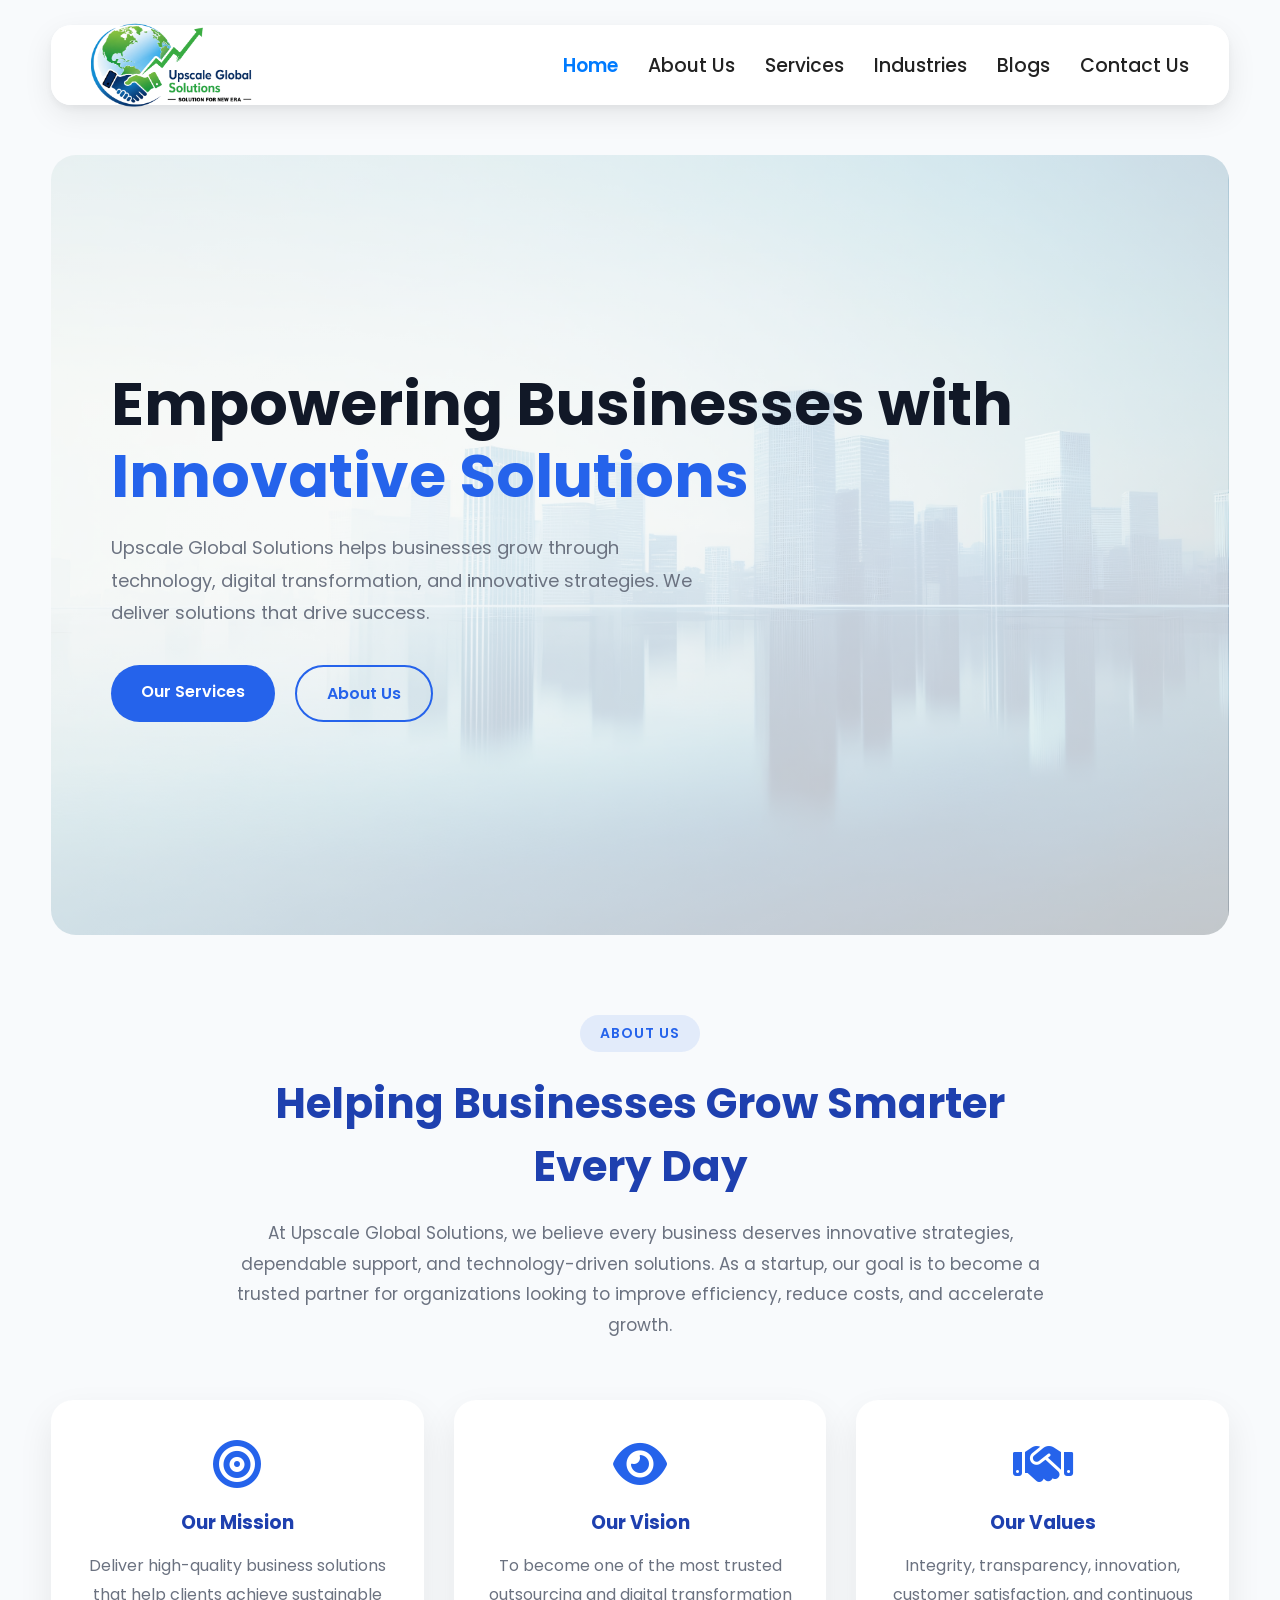
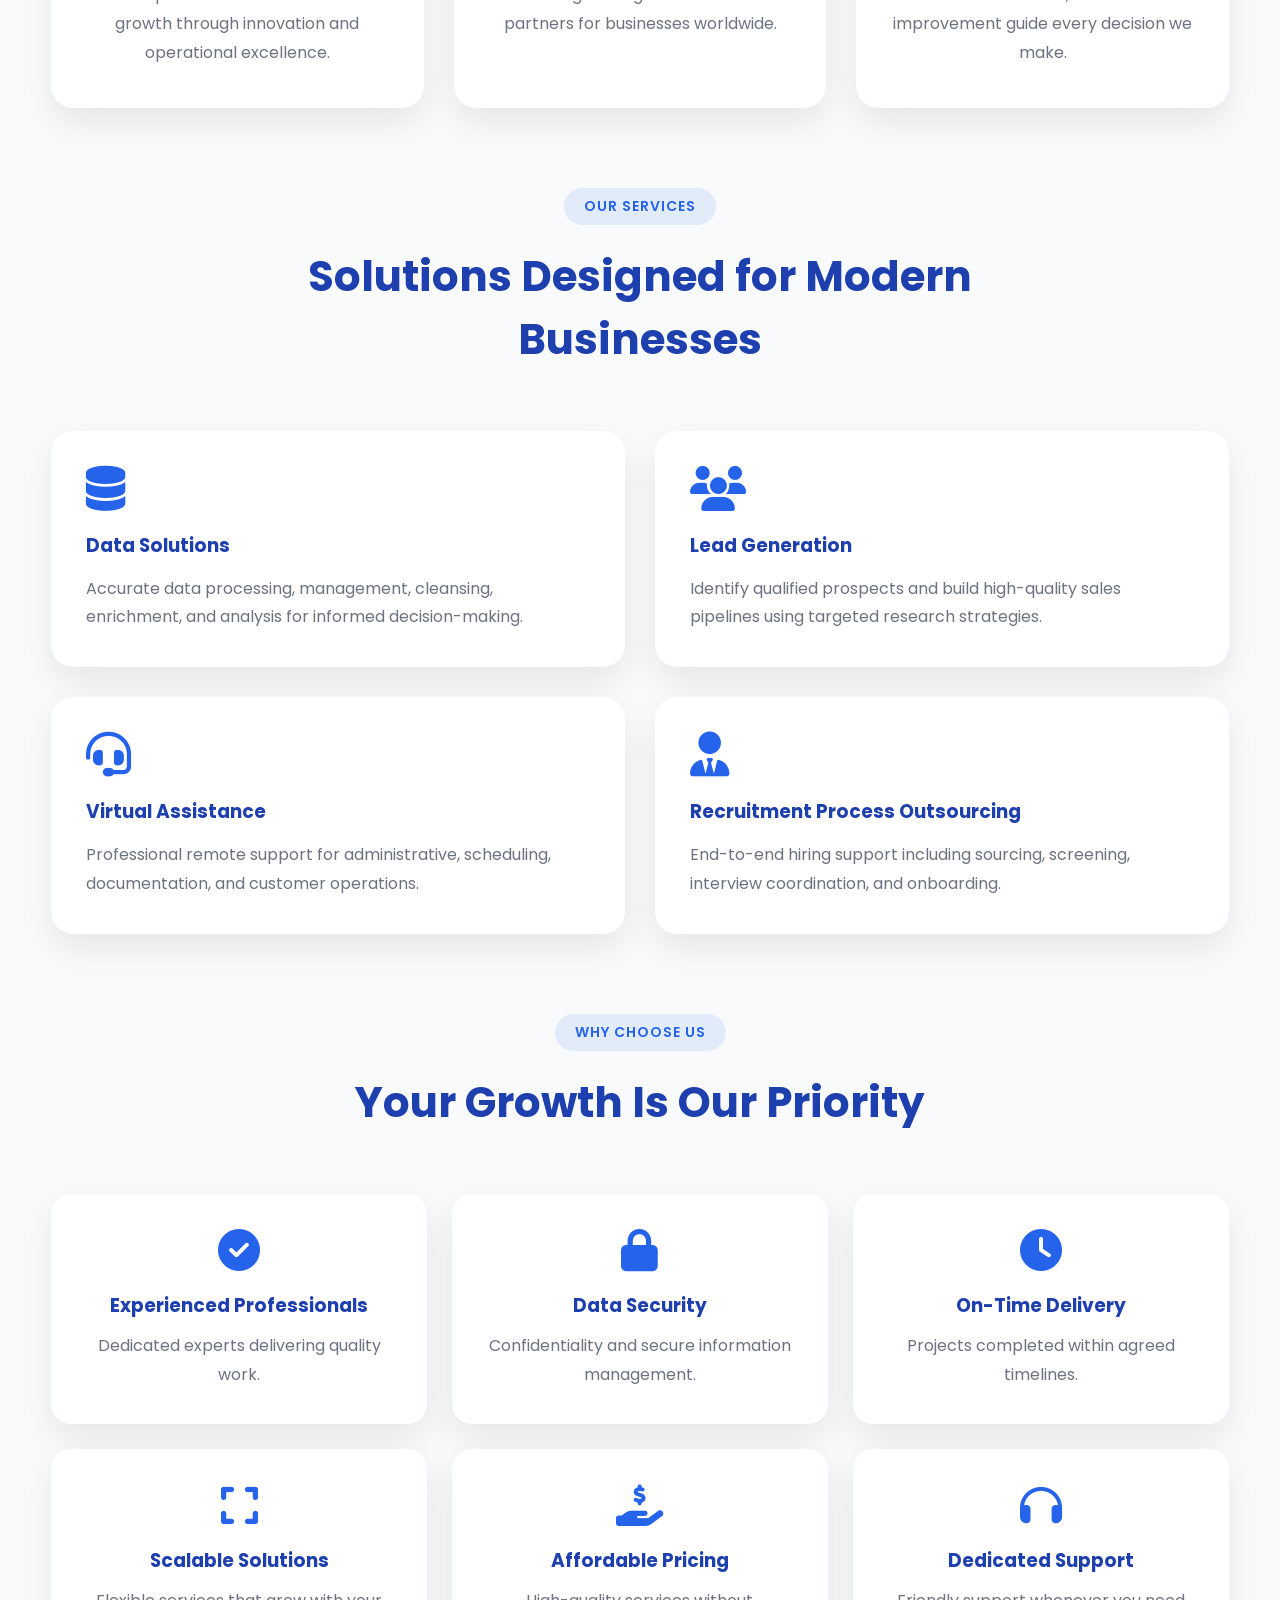
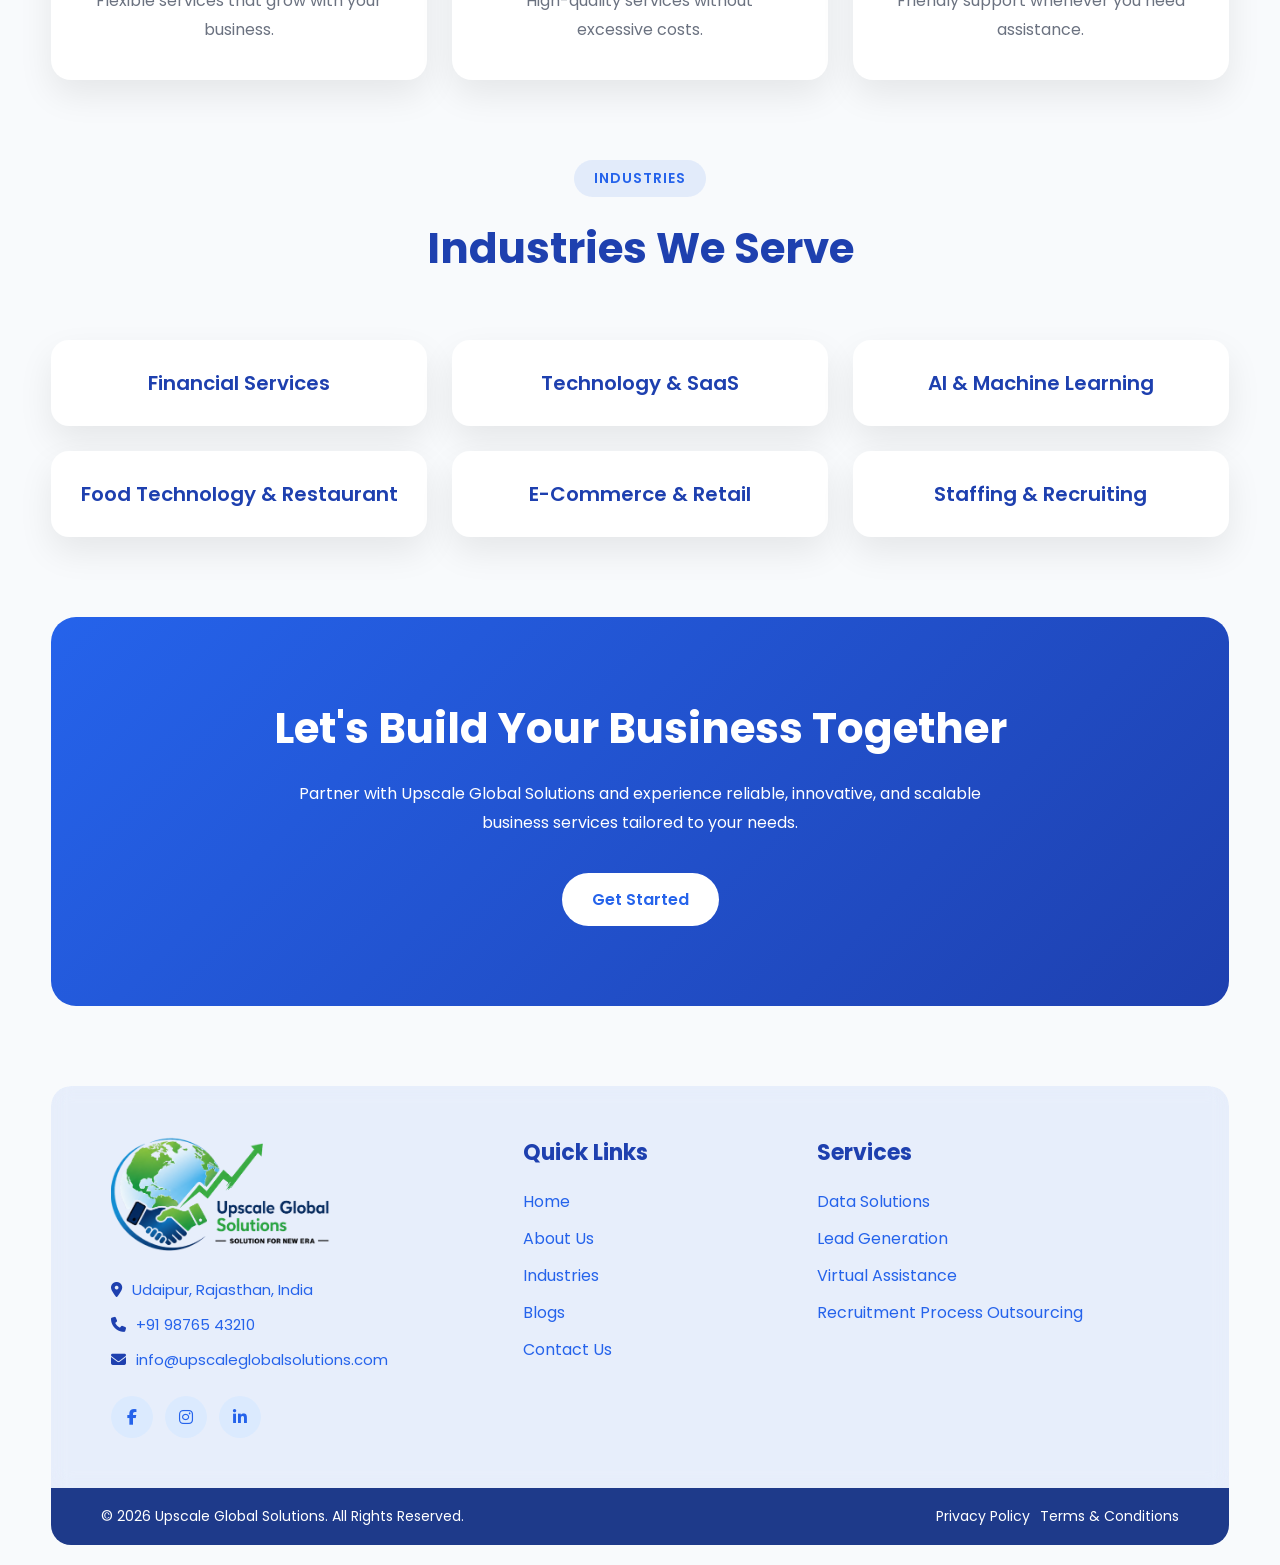
==== commit c0346771: "right now this is initial setup." ====
--- a/index.html
+++ b/index.html
@@ -19,7 +19,9 @@
   <body>
     <nav>
       <div class="nav-left">
-        <img src="./data/png/logo.png" alt="logo" />
+        <a href="./index.html">
+          <img src="./data/png/logo.png" alt="Upscale Global Solutions Logo" />
+        </a>
       </div>
       <!-- Hamburger -->
       <div class="menu-toggle">
@@ -29,19 +31,31 @@
       </div>
       <div class="nav-right">
         <ul class="nav-menu">
-          <li><a href="#">Home</a></li>
-          <li><a href="#">About Us</a></li>
+          <li><a href="./index.html" class="active">Home</a></li>
+          <li><a href="./index.html#about">About Us</a></li>
           <li class="dropdown">
             <a href="#">Services</a>
             <ul class="dropdown-menu">
-              <li><a href="#">Data Solutions</a></li>
-              <li><a href="#">Lead Generation</a></li>
-              <li><a href="#">Virtual Assistance</a></li>
-              <li><a href="#">Recruitment Process Outsourcing</a></li>
+              <li>
+                <a href="./data/pages/data-solutions.html">Data Solutions</a>
+              </li>
+              <li>
+                <a href="./data/pages/lead-generation.html">Lead Generation</a>
+              </li>
+              <li>
+                <a href="./data/pages/virtual-assistance.html"
+                  >Virtual Assistance</a
+                >
+              </li>
+              <li>
+                <a href="./data/pages/recruitment-process-outsourcing.html"
+                  >Recruitment Process Outsourcing</a
+                >
+              </li>
             </ul>
           </li>
           <li><a href="./data/pages/industries.html">Industries</a></li>
-          <li><a href="#">Blogs</a></li>
+          <li><a href="./data/pages/blogs.html">Blogs</a></li>
           <li><a href="./data/pages/contact-us.html">Contact Us</a></li>
         </ul>
       </div>
@@ -60,8 +74,8 @@
         </p>
 
         <div class="home-buttons">
-          <a href="#" class="btn-primary">Our Services</a>
-          <a href="#" class="btn-secondary">About Us</a>
+          <a href="#services" class="btn-primary">Our Services</a>
+          <a href="#about" class="btn-secondary">About Us</a>
         </div>
       </div>
 
@@ -69,7 +83,7 @@
         <img src="./data/png/home-background.png.jpg" alt="Business Growth" />
       </div> -->
     </section>
-    <section class="about">
+    <section class="about" id="about">
       <div class="section-title">
         <span>ABOUT US</span>
         <h2>Helping Businesses Grow Smarter Every Day</h2>
@@ -116,56 +130,67 @@
         </div>
       </div>
     </section>
-    <section class="services">
+    <section class="services" id="services">
       <div class="section-title">
         <span>OUR SERVICES</span>
         <h2>Solutions Designed for Modern Businesses</h2>
       </div>
 
       <div class="service-grid">
-        <div class="service-card">
-          <i class="fas fa-database"></i>
-
-          <h3>Data Solutions</h3>
-
-          <p>
-            Accurate data processing, management, cleansing, enrichment, and
-            analysis for informed decision-making.
-          </p>
-        </div>
-
-        <div class="service-card">
-          <i class="fas fa-users"></i>
-
-          <h3>Lead Generation</h3>
-
-          <p>
-            Identify qualified prospects and build high-quality sales pipelines
-            using targeted research strategies.
-          </p>
-        </div>
-
-        <div class="service-card">
-          <i class="fas fa-headset"></i>
-
-          <h3>Virtual Assistance</h3>
-
-          <p>
-            Professional remote support for administrative, scheduling,
-            documentation, and customer operations.
-          </p>
-        </div>
-
-        <div class="service-card">
-          <i class="fas fa-user-tie"></i>
-
-          <h3>Recruitment Process Outsourcing</h3>
-
-          <p>
-            End-to-end hiring support including sourcing, screening, interview
-            coordination, and onboarding.
-          </p>
-        </div>
+        <a href="./data/pages/data-solutions.html" class="service-link">
+          <div class="service-card">
+            <i class="fas fa-database"></i>
+
+            <h3>Data Solutions</h3>
+
+            <p>
+              Accurate data processing, management, cleansing, enrichment, and
+              analysis for informed decision-making.
+            </p>
+          </div>
+        </a>
+
+        <a href="./data/pages/lead-generation.html" class="service-link">
+          <div class="service-card">
+            <i class="fas fa-users"></i>
+
+            <h3>Lead Generation</h3>
+
+            <p>
+              Identify qualified prospects and build high-quality sales
+              pipelines using targeted research strategies.
+            </p>
+          </div>
+        </a>
+
+        <a href="./data/pages/virtual-assistance.html" class="service-link">
+          <div class="service-card">
+            <i class="fas fa-headset"></i>
+
+            <h3>Virtual Assistance</h3>
+
+            <p>
+              Professional remote support for administrative, scheduling,
+              documentation, and customer operations.
+            </p>
+          </div>
+        </a>
+
+        <a
+          href="./data/pages/recruitment-process-outsourcing.html"
+          class="service-link"
+        >
+          <div class="service-card">
+            <i class="fas fa-user-tie"></i>
+
+            <h3>Recruitment Process Outsourcing</h3>
+
+            <p>
+              End-to-end hiring support including sourcing, screening, interview
+              coordination, and onboarding.
+            </p>
+          </div>
+        </a>
       </div>
     </section>
     <section class="why-us">
@@ -213,7 +238,7 @@
         </div>
       </div>
     </section>
-    <section class="industries">
+    <section class="industries" id="industries">
       <div class="section-title">
         <span>INDUSTRIES</span>
 
@@ -237,18 +262,22 @@
         innovative, and scalable business services tailored to your needs.
       </p>
 
-      <a href="#" class="btn-primary"> Get Started </a>
+      <a href="./data/pages/contact-us.html" class="btn-primary">
+        Get Started
+      </a>
     </section>
     <footer>
       <!-- Top Section -->
       <div class="footer-top">
         <!-- Column 1 -->
         <div class="footer-column company-info">
-          <img
-            src="./data/png/logo.png"
-            alt="Upscale Global Solutions Logo"
-            class="footer-logo"
-          />
+          <a href="./index.html">
+            <img
+              src="./data/png/logo.png"
+              alt="Upscale Global Solutions Logo"
+              class="footer-logo"
+            />
+          </a>
 
           <div class="contact-info">
             <p>
@@ -279,10 +308,10 @@
           <h3>Quick Links</h3>
 
           <ul>
-            <li><a href="#">Home</a></li>
-            <li><a href="#">About Us</a></li>
-            <li><a href="#">Industries</a></li>
-            <li><a href="#">Blogs</a></li>
+            <li><a href="./index.html">Home</a></li>
+            <li><a href="./index.html#about">About Us</a></li>
+            <li><a href="./data/pages/industries.html">Industries</a></li>
+            <li><a href="./data/pages/blogs.html">Blogs</a></li>
             <li><a href="./data/pages/contact-us.html">Contact Us</a></li>
           </ul>
         </div>
@@ -292,10 +321,22 @@
           <h3>Services</h3>
 
           <ul>
-            <li><a href="#">Data Solutions</a></li>
-            <li><a href="#">Lead Generation</a></li>
-            <li><a href="#">Virtual Assistance</a></li>
-            <li><a href="#">Recruitment Process Outsourcing</a></li>
+            <li>
+              <a href="./data/pages/data-solutions.html">Data Solutions</a>
+            </li>
+            <li>
+              <a href="./data/pages/lead-generation.html">Lead Generation</a>
+            </li>
+            <li>
+              <a href="./data/pages/virtual-assistance.html"
+                >Virtual Assistance</a
+              >
+            </li>
+            <li>
+              <a href="./data/pages/recruitment-process-outsourcing.html"
+                >Recruitment Process Outsourcing</a
+              >
+            </li>
           </ul>
         </div>
       </div>
--- a/data/css/style.css
+++ b/data/css/style.css
@@ -967,6 +967,630 @@
 .industry-card ul li i {
   color: #2563eb;
   font-size: 15px;
+}
+
+/* service-card */
+.service-link {
+  text-decoration: none;
+  color: inherit;
+  display: block;
+}
+
+.service-link .service-card {
+  height: 100%;
+  cursor: pointer;
+}
+
+.service-link:hover .service-card {
+  transform: translateY(-8px);
+}
+/* ========================== */
+
+/* Agar navbar ki height 80px hai aur top margin bhi hai, to sections me scroll-margin-top add kar do. */
+html {
+  scroll-behavior: smooth;
+}
+
+#about,
+#services,
+#industries {
+  scroll-margin-top: 120px;
+}
+
+/* =================================== */
+/* ====================================================================================
+   DATA SOLUTIONS PAGE
+================================================================================= */
+
+/* Common Sections */
+
+.service-about,
+.service-features,
+.data-cleansing {
+  width: 92%;
+  margin: 80px auto;
+}
+
+/* =====================================
+   ABOUT SECTION
+===================================== */
+
+.service-about-content {
+  display: flex;
+  justify-content: space-between;
+  align-items: center;
+  gap: 60px;
+
+  background: #fff;
+  padding: 60px;
+
+  border-radius: 25px;
+  box-shadow: 0 15px 35px rgba(0, 0, 0, 0.08);
+}
+
+.service-text {
+  flex: 1;
+}
+
+.service-tag {
+  display: inline-block;
+  padding: 8px 20px;
+
+  background: rgba(37, 99, 235, 0.1);
+  color: #2563eb;
+
+  border-radius: 30px;
+
+  font-size: 14px;
+  font-weight: 600;
+  letter-spacing: 1px;
+
+  margin-bottom: 20px;
+}
+
+.service-text h2 {
+  color: #1e40af;
+  font-size: 42px;
+  margin-bottom: 25px;
+  line-height: 1.3;
+}
+
+.service-text p {
+  color: #6b7280;
+  font-size: 17px;
+  line-height: 1.9;
+  margin-bottom: 20px;
+}
+
+.service-image {
+  width: 300px;
+  height: 300px;
+
+  display: flex;
+  justify-content: center;
+  align-items: center;
+
+  border-radius: 50%;
+
+  background: linear-gradient(135deg, #2563eb, #1e40af);
+}
+
+.service-image i {
+  color: white;
+  font-size: 120px;
+}
+
+/* =====================================
+   SERVICE CONTENT
+===================================== */
+
+.service-content {
+  max-width: 1000px;
+  margin: 0 auto 50px;
+  text-align: center;
+}
+
+.service-content p {
+  color: #6b7280;
+  font-size: 17px;
+  line-height: 1.9;
+  margin-bottom: 20px;
+}
+
+/* =====================================
+   FEATURE GRID
+===================================== */
+
+.feature-grid {
+  display: grid;
+  grid-template-columns: repeat(2, 1fr);
+  gap: 30px;
+}
+
+.feature-card {
+  background: white;
+
+  padding: 35px;
+
+  border-radius: 22px;
+
+  text-align: center;
+
+  box-shadow: 0 15px 35px rgba(0, 0, 0, 0.08);
+
+  transition: 0.35s ease;
+}
+
+.feature-card:hover {
+  transform: translateY(-8px);
+
+  box-shadow: 0 20px 40px rgba(37, 99, 235, 0.15);
+}
+
+.feature-card i {
+  width: 80px;
+  height: 80px;
+
+  display: flex;
+  justify-content: center;
+  align-items: center;
+
+  margin: 0 auto 20px;
+
+  border-radius: 50%;
+
+  background: rgba(37, 99, 235, 0.1);
+
+  color: #2563eb;
+
+  font-size: 34px;
+}
+
+.feature-card h3 {
+  color: #1e40af;
+  margin-bottom: 15px;
+  font-size: 24px;
+}
+
+.feature-card p {
+  color: #6b7280;
+  line-height: 1.8;
+}
+
+/* =====================================
+   DATA CLEANSING
+===================================== */
+
+.data-cleansing .feature-card i {
+  background: rgba(37, 99, 235, 0.08);
+}
+
+/* ================================================================================= */
+
+/* ==========================================================
+   RPO SERVICE CARD LIST
+========================================================== */
+
+.feature-card ul {
+  list-style: none;
+  margin: 15px 0 0;
+  padding: 0;
+}
+
+.feature-card ul li {
+  display: flex !important;
+  align-items: flex-start !important;
+  gap: 0 !important;
+
+  margin: 0 0 8px 0 !important;
+  padding: 0 !important;
+
+  color: #4b5563;
+  font-size: 15px;
+  line-height: 1.6;
+}
+
+.feature-card ul li i {
+  flex: 0 0 auto !important;
+
+  width: auto !important;
+  height: auto !important;
+
+  margin: 3px 5px 0 0 !important;
+  padding: 0 !important;
+
+  color: #2563eb;
+  background: transparent !important;
+
+  font-size: 13px;
+  line-height: 1;
+
+  box-shadow: none !important;
+}
+
+/*===================================================================================*/
+
+/* ==========================================================
+   BLOG PAGE
+========================================================== */
+
+.blog-intro {
+  width: 92%;
+  margin: 70px auto 20px;
+  text-align: center;
+}
+
+.blog-intro .section-title {
+  max-width: 850px;
+  margin: 0 auto;
+}
+
+/* ==========================================================
+   BLOG GRID
+========================================================== */
+
+.blogs-page {
+  width: 92%;
+  margin: 40px auto 80px;
+}
+
+.blog-grid {
+  display: grid;
+  grid-template-columns: repeat(3, 1fr);
+  gap: 30px;
+}
+
+/* ==========================================================
+   BLOG CARD
+========================================================== */
+
+.blog-card {
+  background: #ffffff;
+  border-radius: 20px;
+  overflow: hidden;
+
+  border: 1px solid rgba(37, 99, 235, 0.1);
+
+  box-shadow: 0 10px 30px rgba(37, 99, 235, 0.08);
+
+  transition:
+    transform 0.3s ease,
+    box-shadow 0.3s ease;
+
+  display: flex;
+  flex-direction: column;
+}
+
+.blog-card:hover {
+  transform: translateY(-8px);
+
+  box-shadow: 0 18px 40px rgba(37, 99, 235, 0.14);
+}
+
+/* ==========================================================
+   BLOG IMAGE / ICON AREA
+========================================================== */
+
+.blog-image {
+  height: 190px;
+
+  display: flex;
+  align-items: center;
+  justify-content: center;
+
+  background: rgba(37, 99, 235, 0.08);
+
+  color: #2563eb;
+
+  font-size: 58px;
+
+  position: relative;
+  overflow: hidden;
+}
+
+.blog-image::after {
+  content: "";
+
+  position: absolute;
+
+  width: 140px;
+  height: 140px;
+
+  border-radius: 50%;
+
+  background: rgba(37, 99, 235, 0.06);
+
+  right: -40px;
+  bottom: -50px;
+}
+
+.blog-image i {
+  position: relative;
+  z-index: 1;
+}
+
+/* ==========================================================
+   BLOG CONTENT
+========================================================== */
+
+.blog-content {
+  padding: 28px 25px 25px;
+
+  display: flex;
+  flex-direction: column;
+
+  flex: 1;
+}
+
+/* ==========================================================
+   BLOG CATEGORY
+========================================================== */
+
+.blog-category {
+  display: inline-block;
+
+  width: fit-content;
+
+  color: #2563eb;
+
+  background: rgba(37, 99, 235, 0.08);
+
+  font-size: 13px;
+  font-weight: 600;
+
+  padding: 6px 12px;
+
+  border-radius: 20px;
+
+  margin-bottom: 14px;
+}
+
+/* ==========================================================
+   BLOG TITLE
+========================================================== */
+
+.blog-content h3 {
+  color: #111827;
+
+  font-size: 20px;
+  font-weight: 600;
+
+  line-height: 1.45;
+
+  margin-bottom: 12px;
+}
+
+/* ==========================================================
+   BLOG DESCRIPTION
+========================================================== */
+
+.blog-content p {
+  color: #4b5563;
+
+  font-size: 14.5px;
+
+  line-height: 1.7;
+
+  margin-bottom: 20px;
+}
+
+/* ==========================================================
+   READ MORE
+========================================================== */
+
+.blog-read-more {
+  display: inline-flex;
+  align-items: center;
+
+  gap: 7px;
+
+  width: fit-content;
+
+  margin-top: auto;
+
+  color: #2563eb;
+
+  font-size: 14px;
+  font-weight: 600;
+
+  text-decoration: none;
+
+  transition: 0.3s ease;
+}
+
+.blog-read-more i {
+  font-size: 12px;
+
+  transition: transform 0.3s ease;
+}
+
+.blog-read-more:hover {
+  color: #1e40af;
+}
+
+.blog-read-more:hover i {
+  transform: translateX(5px);
+}
+
+/* ==========================================================
+   BLOG CARD CONSISTENT HEIGHT
+========================================================== */
+
+.blog-card {
+  min-height: 510px;
+}
+
+/* ==========================================================
+   BLOG PAGE CTA SPACING
+========================================================== */
+
+.blogs-page + .cta {
+  margin-top: 20px;
+}
+
+/* ==========================================================
+   BLOG META - CATEGORY + DATE
+========================================================== */
+
+.blog-meta {
+  display: flex;
+  align-items: center;
+  justify-content: space-between;
+  gap: 15px;
+  margin-bottom: 12px;
+}
+
+.blog-meta .blog-category {
+  margin: 0;
+  color: #2563eb;
+  font-size: 14px;
+  font-weight: 600;
+}
+
+.blog-date {
+  display: flex;
+  align-items: center;
+  gap: 5px;
+  margin: 0;
+  color: #6b7280;
+  font-size: 13px;
+  white-space: nowrap;
+}
+
+.blog-date i {
+  color: #2563eb;
+  font-size: 13px;
+}
+
+/* ==========================================================
+   BLOG DETAIL PAGE
+========================================================== */
+/* ==========================================================
+BLOG DETAIL PAGE
+========================================================== */
+
+/* ================= BLOG HEADER ================= */
+
+.blog-detail-banner {
+  width: 92%;
+  margin: 50px auto 0;
+  padding: 65px 60px;
+
+  background: rgba(37, 99, 235, 0.08);
+  border-radius: 20px;
+
+  text-align: center;
+}
+
+.blog-detail-header {
+  max-width: 950px;
+  margin: 0 auto;
+}
+
+.blog-detail-category {
+  display: inline-block;
+
+  margin-bottom: 15px;
+
+  color: #2563eb;
+  font-size: 14px;
+  font-weight: 600;
+
+  text-transform: uppercase;
+  letter-spacing: 1px;
+}
+
+.blog-detail-header h1 {
+  margin: 0 auto 15px;
+
+  color: #111827;
+  font-size: 46px;
+  font-weight: 700;
+  line-height: 1.25;
+}
+
+.blog-detail-date {
+  margin: 0;
+
+  color: #6b7280;
+  font-size: 14px;
+  font-weight: 500;
+}
+
+/* ==========================================================
+BLOG ARTICLE
+========================================================== */
+
+.blog-detail {
+  width: 92%;
+  margin: 60px auto;
+}
+
+.blog-article {
+  max-width: 900px;
+  margin: 0 auto;
+}
+
+/* ================= ARTICLE TEXT ================= */
+
+.blog-article p {
+  margin: 0 0 20px;
+
+  color: #4b5563;
+  font-size: 16px;
+  font-weight: 400;
+  line-height: 1.8;
+}
+
+.blog-article h2 {
+  margin: 42px 0 16px;
+
+  color: #111827;
+  font-size: 30px;
+  font-weight: 600;
+  line-height: 1.3;
+}
+
+.blog-article h2:first-of-type {
+  margin-top: 35px;
+}
+
+/* ==========================================================
+BACK TO BLOGS
+========================================================== */
+
+.back-to-blogs {
+  margin-top: 45px;
+
+  padding-top: 25px;
+
+  border-top: 1px solid rgba(37, 99, 235, 0.15);
+
+  text-align: center;
+}
+
+.back-to-blogs a {
+  display: inline-block;
+
+  color: #2563eb;
+  font-size: 15px;
+  font-weight: 600;
+
+  text-decoration: none;
+
+  transition: 0.3s ease;
+}
+
+.back-to-blogs a:hover {
+  color: #1e40af;
+}
+
+/* ==========================================================
+BLOG DETAIL SPACING BEFORE FOOTER
+========================================================== */
+
+.blog-detail + footer {
+  margin-top: 70px;
 }
 
 /* ==========================
@@ -1279,3 +1903,117 @@
     font-size: 15px;
   }
 }
+
+/* ================================================================= */
+/* Data Solutions */
+/* ==================================================================== */
+
+@media (max-width: 992px) {
+  .service-about-content {
+    flex-direction: column;
+    text-align: center;
+    padding: 40px;
+  }
+
+  .service-image {
+    width: 220px;
+    height: 220px;
+  }
+
+  .service-image i {
+    font-size: 90px;
+  }
+
+  .feature-grid {
+    grid-template-columns: 1fr;
+  }
+
+  .service-text h2 {
+    font-size: 34px;
+  }
+}
+
+@media (max-width: 576px) {
+  .service-about-content {
+    padding: 30px 25px;
+  }
+
+  .service-text h2 {
+    font-size: 28px;
+  }
+
+  .service-text p,
+  .service-content p {
+    font-size: 16px;
+  }
+
+  .feature-card {
+    padding: 28px 22px;
+  }
+
+  .feature-card h3 {
+    font-size: 22px;
+  }
+
+  .service-image {
+    width: 180px;
+    height: 180px;
+  }
+
+  .service-image i {
+    font-size: 70px;
+  }
+}
+
+/* ==========================================================
+   BLOG RESPONSIVE
+========================================================== */
+
+@media (max-width: 1100px) {
+  .blog-grid {
+    grid-template-columns: repeat(2, 1fr);
+    gap: 25px;
+  }
+}
+
+/* ==========================================================
+   MOBILE
+========================================================== */
+
+@media (max-width: 700px) {
+  .blog-intro {
+    width: 90%;
+    margin: 50px auto 20px;
+  }
+
+  .blogs-page {
+    width: 90%;
+    margin: 30px auto 60px;
+  }
+
+  .blog-grid {
+    grid-template-columns: 1fr;
+    gap: 25px;
+  }
+
+  .blog-card {
+    min-height: auto;
+  }
+
+  .blog-image {
+    height: 170px;
+    font-size: 50px;
+  }
+
+  .blog-content {
+    padding: 24px 20px;
+  }
+
+  .blog-content h3 {
+    font-size: 19px;
+  }
+
+  .blog-content p {
+    font-size: 14px;
+  }
+}
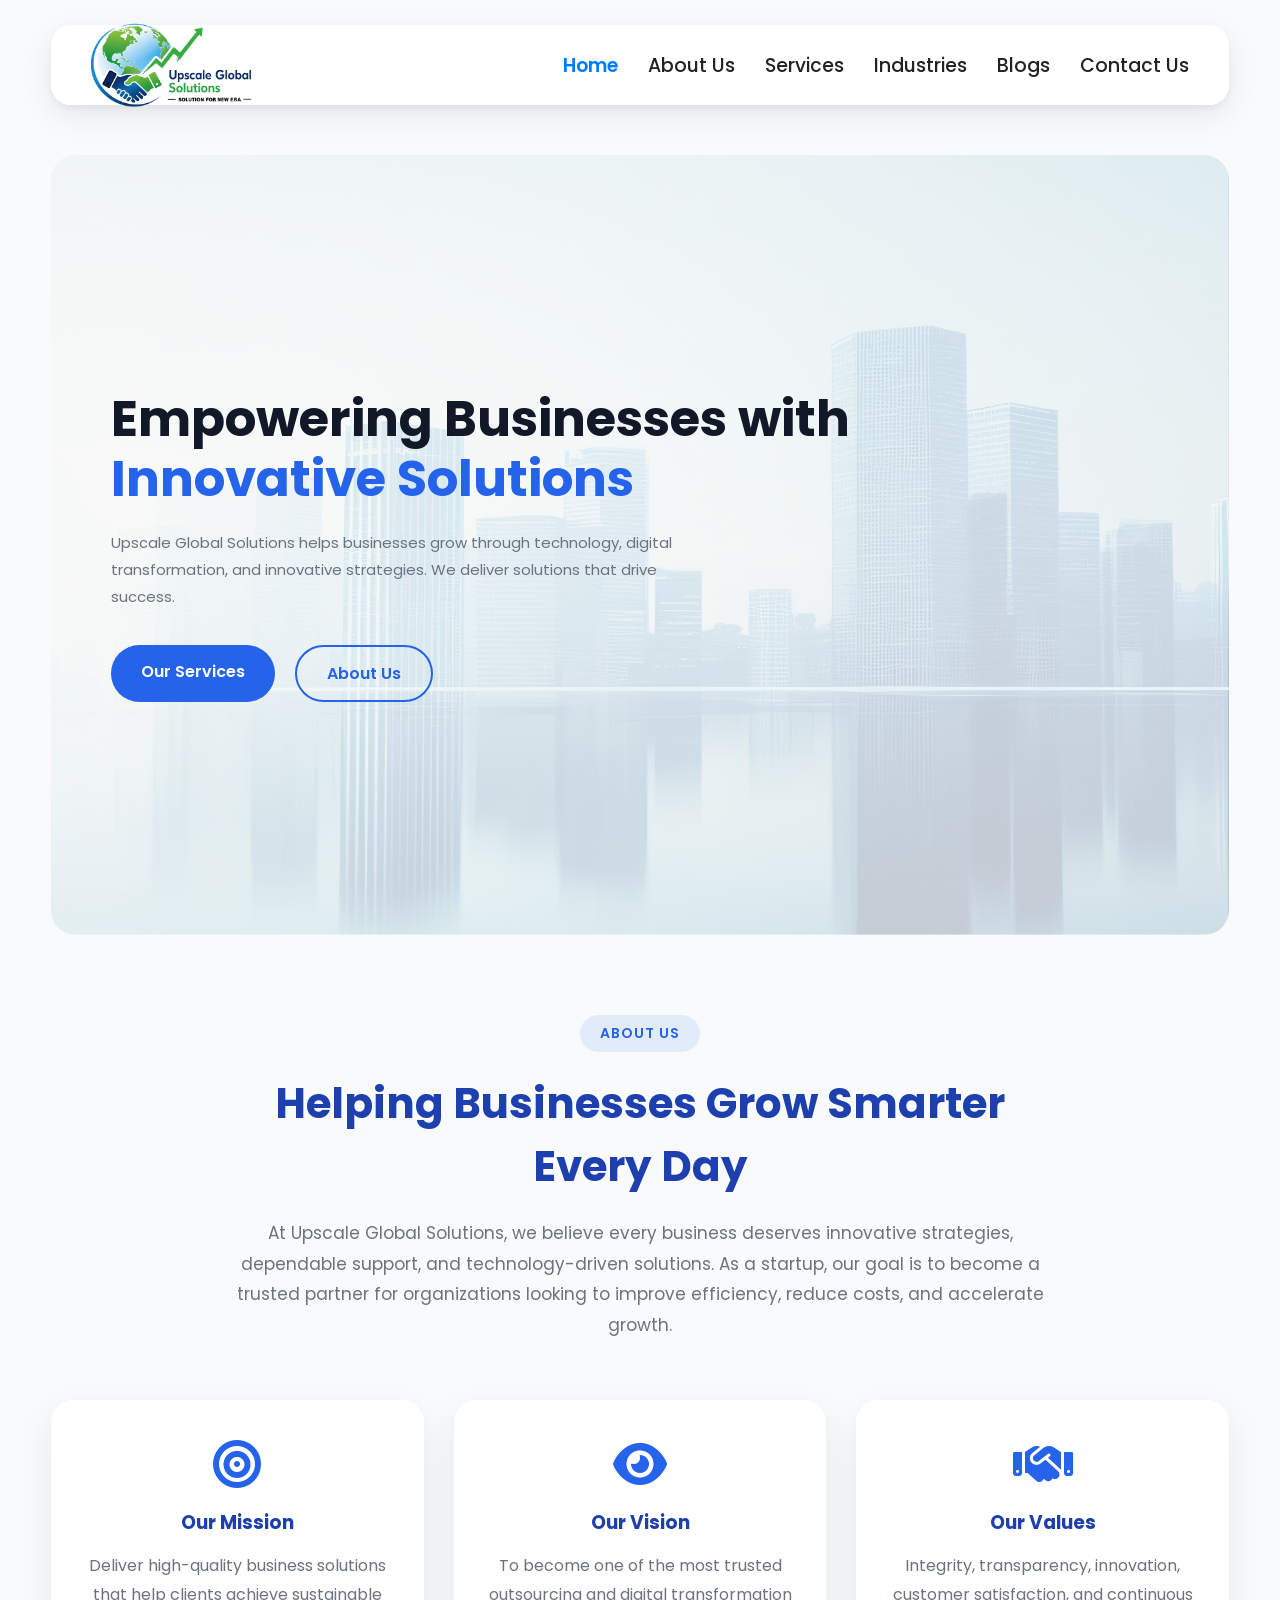
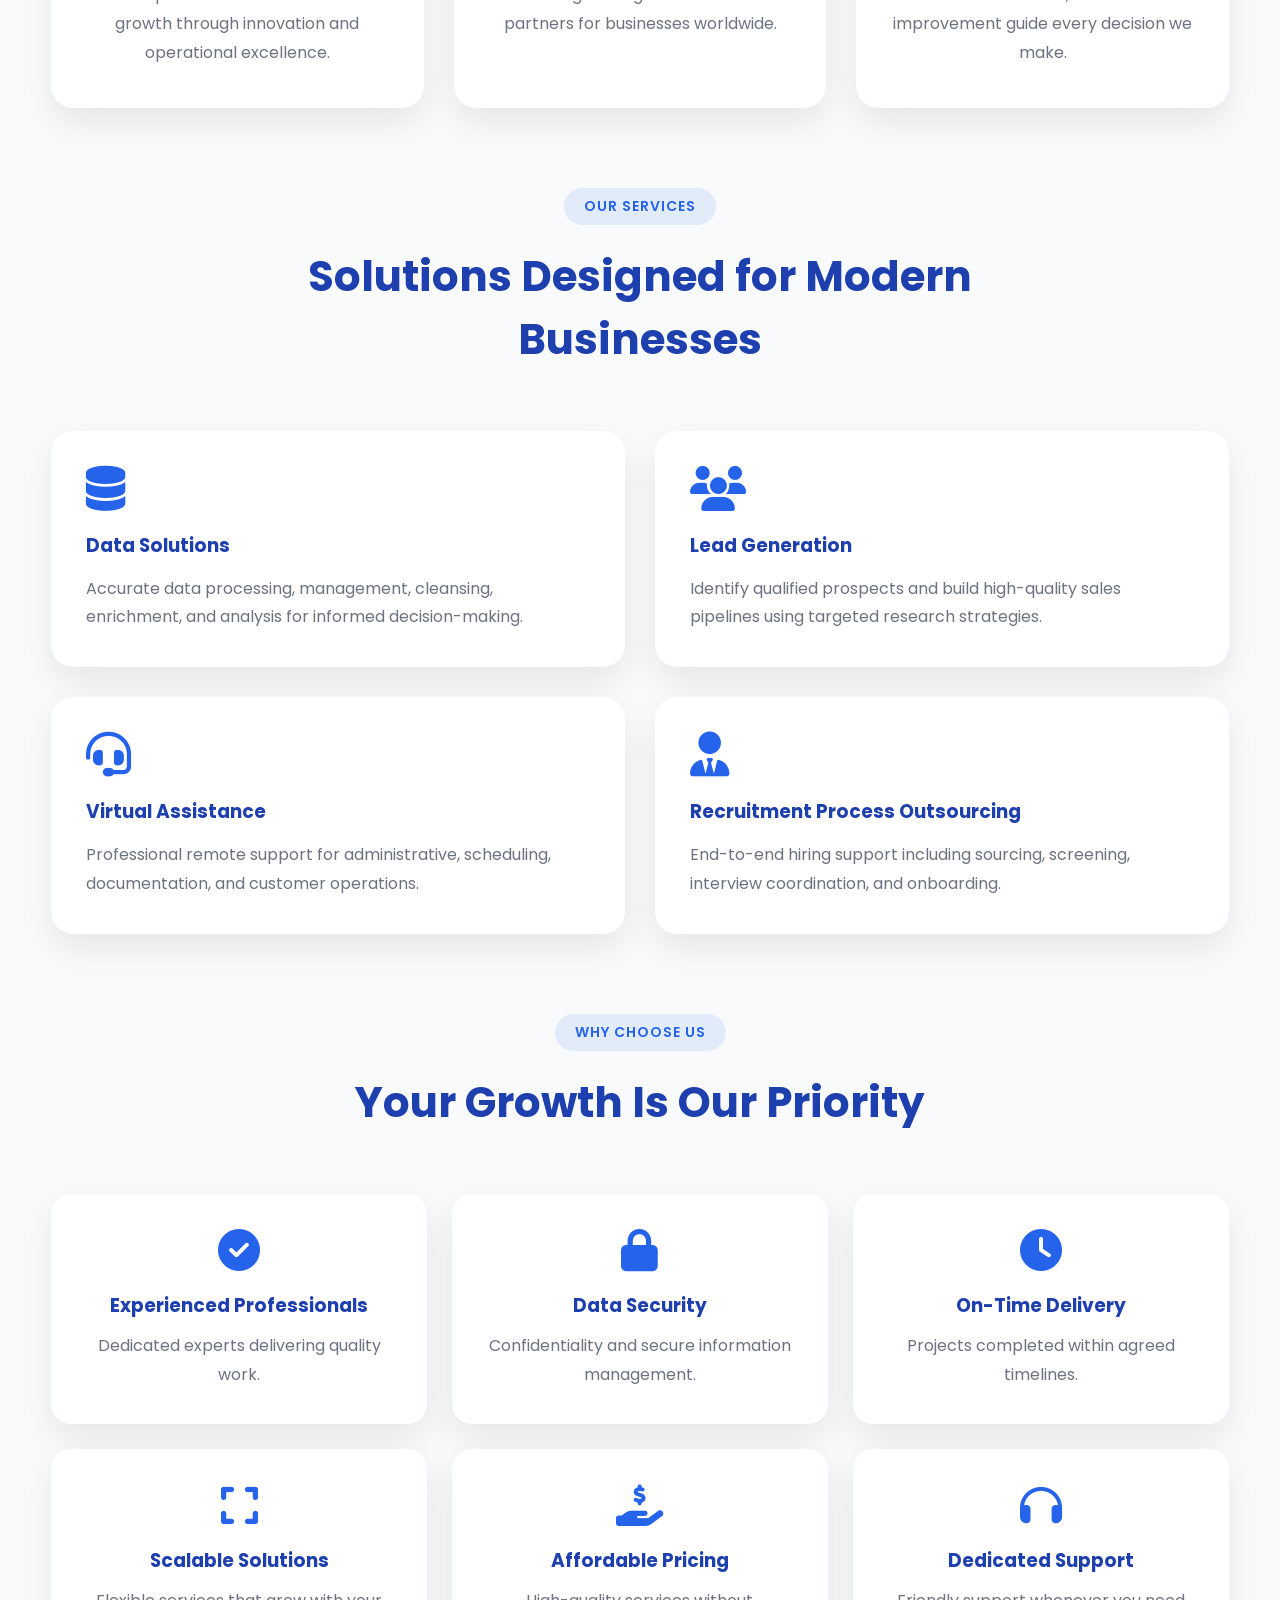
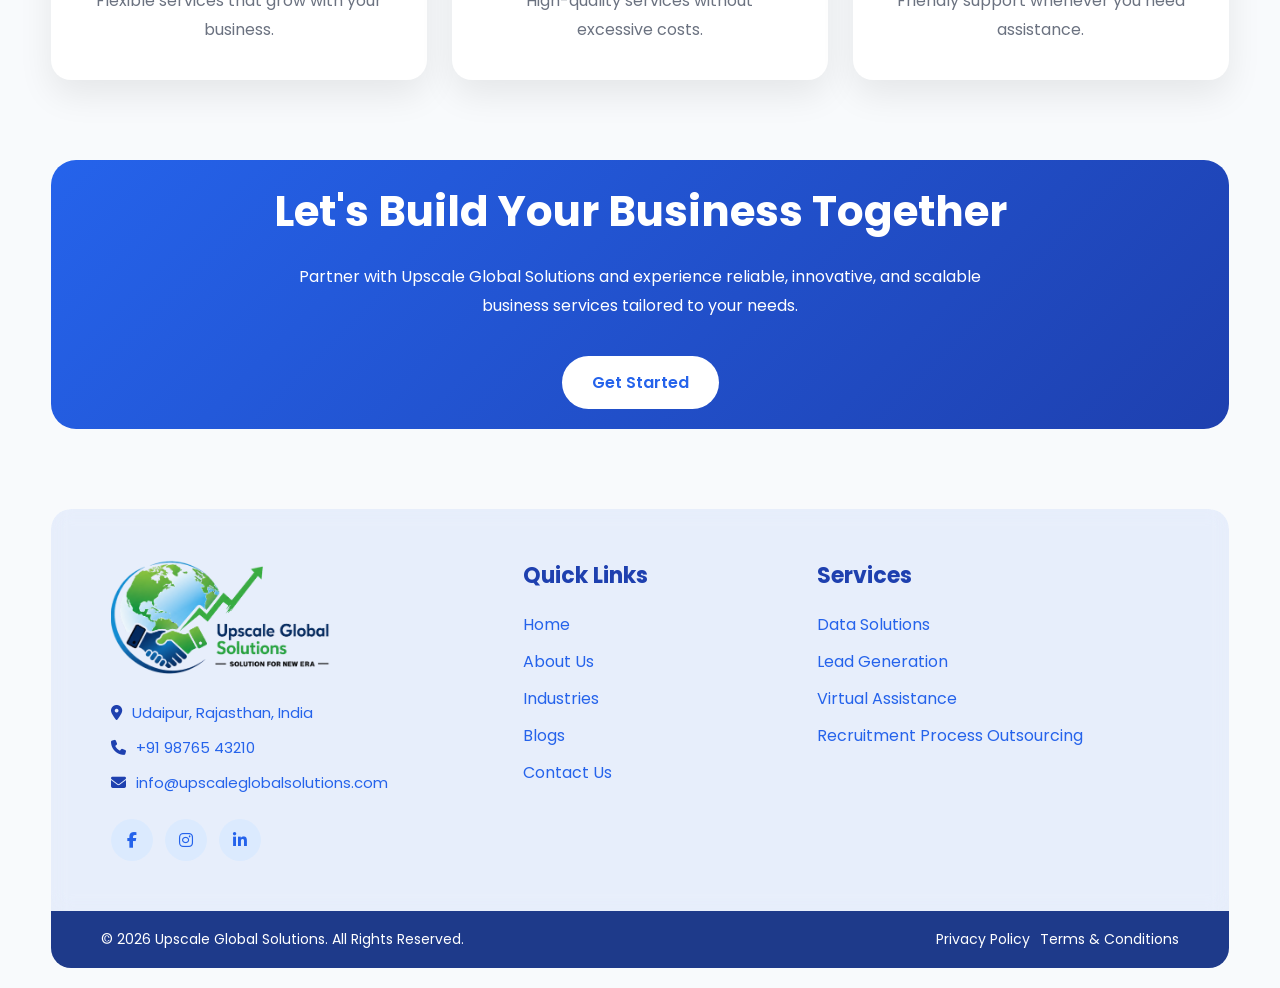
==== commit e1fe38e6: "this change accoding to index.html." ====
--- a/index.html
+++ b/index.html
@@ -63,7 +63,7 @@
     <section class="home">
       <div class="home-content">
         <h1>
-          Empowering Businesses with
+          Empowering Businesses with <br />
           <span>Innovative Solutions</span>
         </h1>
 
@@ -236,22 +236,6 @@
           <h3>Dedicated Support</h3>
           <p>Friendly support whenever you need assistance.</p>
         </div>
-      </div>
-    </section>
-    <section class="industries" id="industries">
-      <div class="section-title">
-        <span>INDUSTRIES</span>
-
-        <h2>Industries We Serve</h2>
-      </div>
-
-      <div class="industry-grid">
-        <div>Financial Services</div>
-        <div>Technology & SaaS</div>
-        <div>AI & Machine Learning</div>
-        <div>Food Technology & Restaurant</div>
-        <div>E-Commerce & Retail</div>
-        <div>Staffing & Recruiting</div>
       </div>
     </section>
     <section class="cta">
--- a/data/css/style.css
+++ b/data/css/style.css
@@ -112,7 +112,7 @@
 
   background-image:
     linear-gradient(rgba(255, 255, 255, 0.75), rgba(255, 255, 255, 0.75)),
-    url("../png/home-background.png.jpg");
+    url("../png/home-background.png");
 
   background-size: cover;
   background-position: center;
@@ -126,7 +126,7 @@
 }
 
 .home-content h1 {
-  font-size: 60px;
+  font-size: 50px;
   line-height: 1.2;
   color: #111827;
   margin-bottom: 20px;
@@ -137,7 +137,7 @@
 }
 
 .home-content p {
-  font-size: 18px;
+  font-size: 15px;
   color: #6b7280;
   line-height: 1.8;
   margin-bottom: 35px;
@@ -658,7 +658,7 @@
   color: white;
   text-align: center;
   border-radius: 25px;
-  padding: 80px 40px;
+  padding: 20px 40px;
 }
 
 .cta h2 {
@@ -1831,7 +1831,7 @@
 
   .contact-form,
   .contact-card {
-    padding: 25px 20px;
+    padding: 25px 15px;
     border-radius: 20px;
   }
 
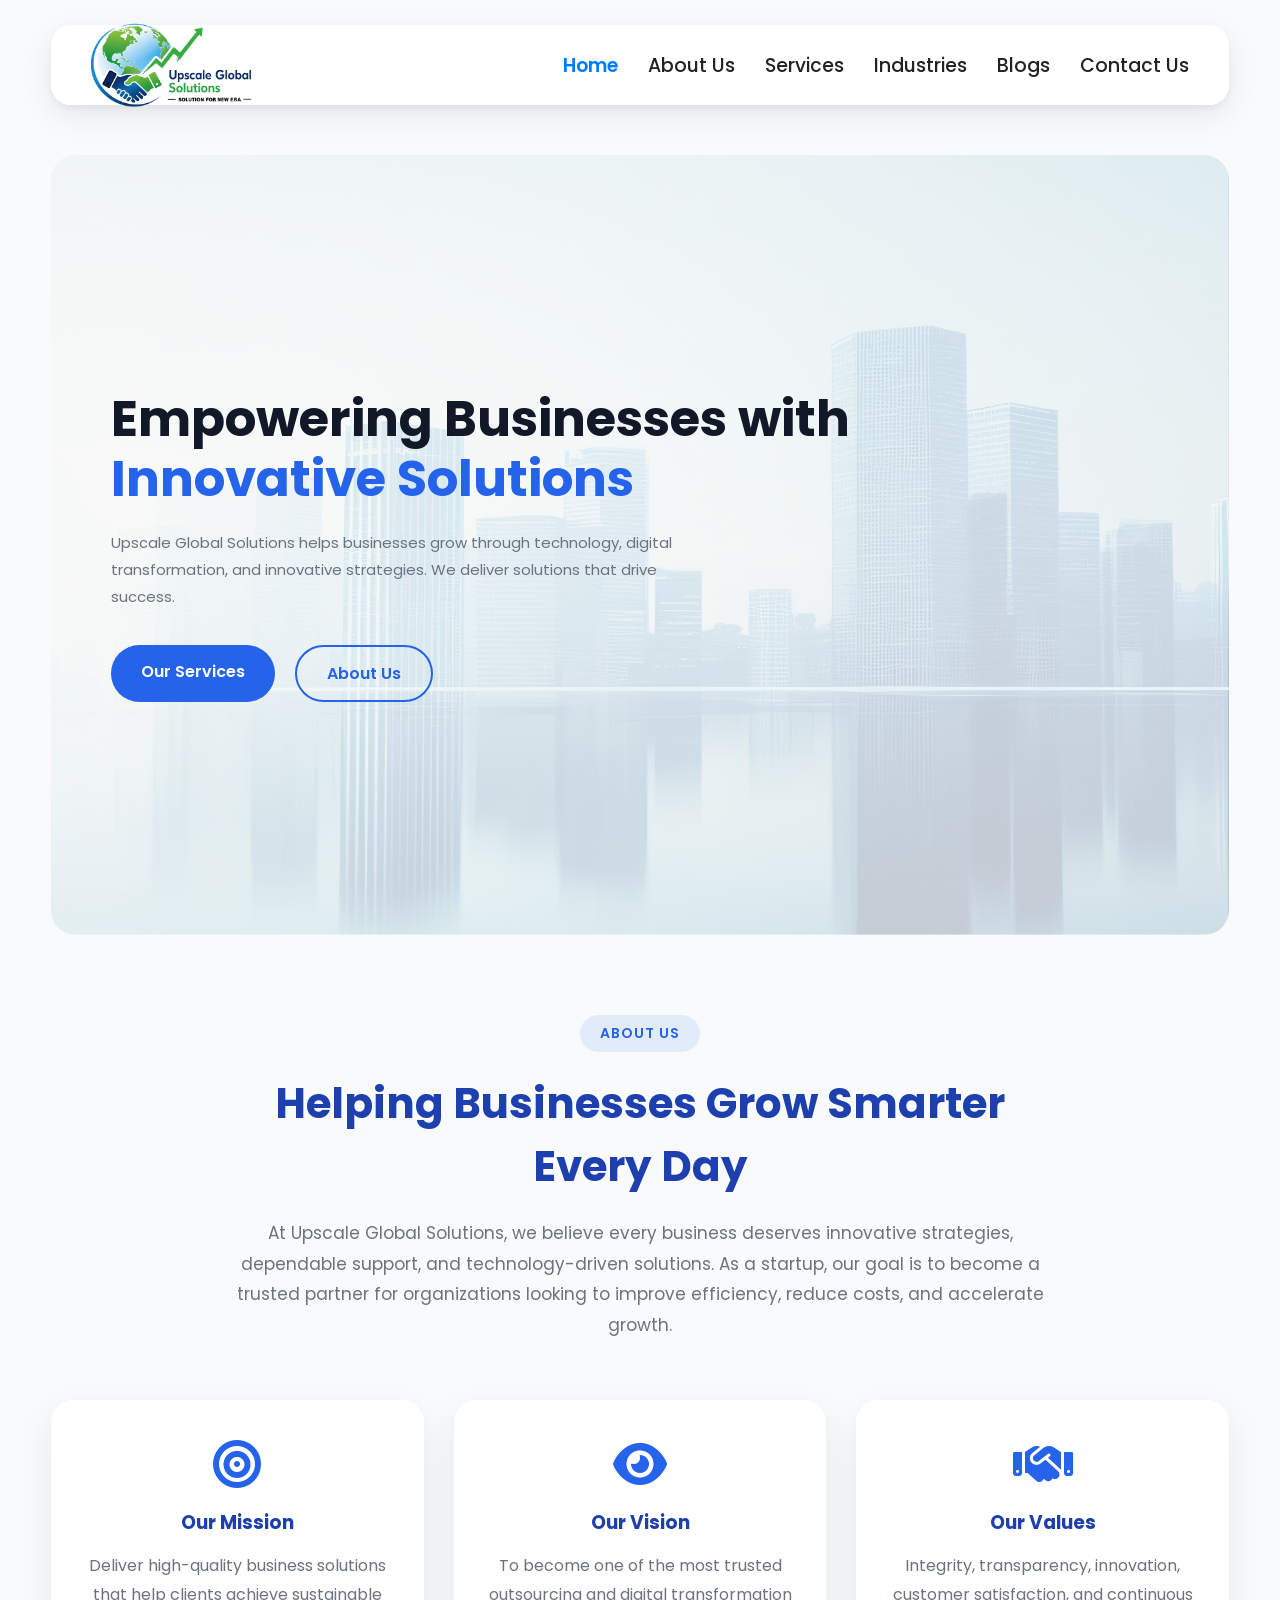
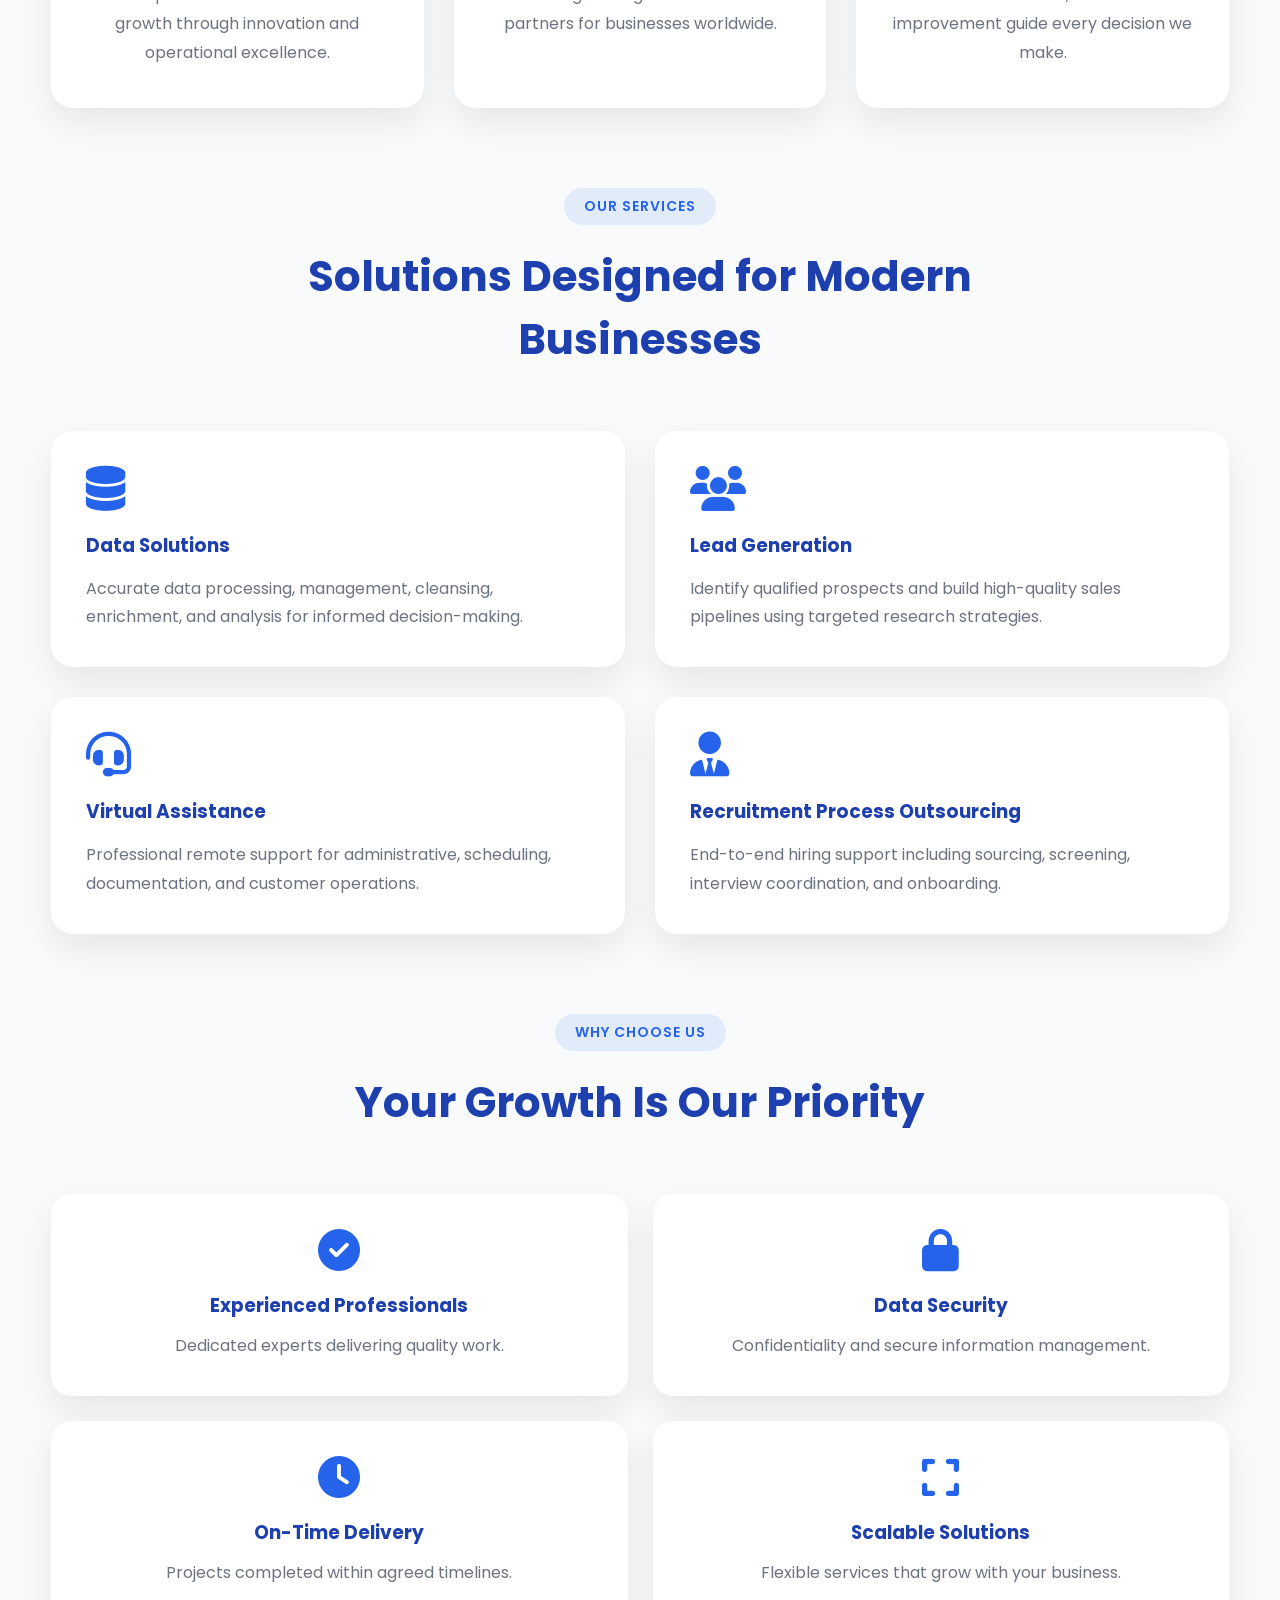
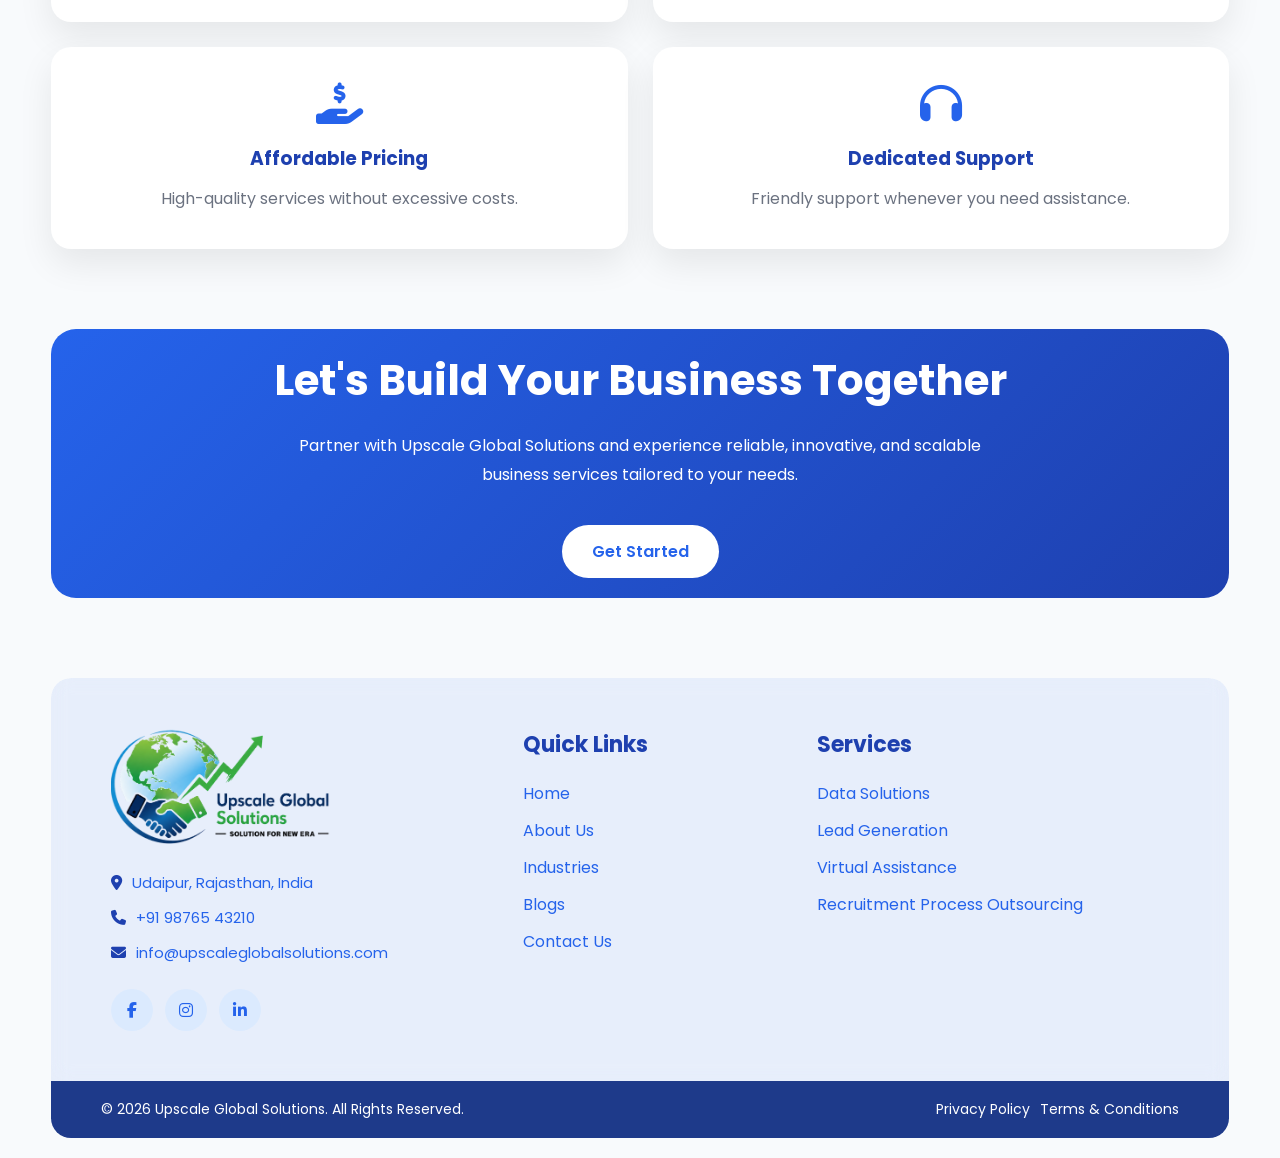
==== commit 9725c52f: "Added new about-us.html file and there css. Updated aboust-us.html path in all html file. Solved bug" ====
--- a/index.html
+++ b/index.html
@@ -32,7 +32,7 @@
       <div class="nav-right">
         <ul class="nav-menu">
           <li><a href="./index.html" class="active">Home</a></li>
-          <li><a href="./index.html#about">About Us</a></li>
+          <li><a href="./data/pages/about-us.html">About Us</a></li>
           <li class="dropdown">
             <a href="#">Services</a>
             <ul class="dropdown-menu">
@@ -293,7 +293,7 @@
 
           <ul>
             <li><a href="./index.html">Home</a></li>
-            <li><a href="./index.html#about">About Us</a></li>
+            <li><a href="./data/pages/about-us.html">About Us</a></li>
             <li><a href="./data/pages/industries.html">Industries</a></li>
             <li><a href="./data/pages/blogs.html">Blogs</a></li>
             <li><a href="./data/pages/contact-us.html">Contact Us</a></li>
--- a/data/css/style.css
+++ b/data/css/style.css
@@ -403,7 +403,7 @@
 .page-banner {
   width: 92%;
   margin: 50px auto 0;
-  padding: 80px 60px;
+  padding: 40px 60px;
   text-align: center;
 
   background: linear-gradient(135deg, #2563eb, #1e40af);
@@ -589,7 +589,7 @@
 
 .why-grid {
   display: grid;
-  grid-template-columns: repeat(3, 1fr);
+  grid-template-columns: repeat(2, 1fr);
   gap: 25px;
 }
 
@@ -947,6 +947,7 @@
 
 .industry-card ul {
   list-style: none;
+  margin-top: 15px;
 }
 
 .industry-card ul li {
@@ -1006,7 +1007,8 @@
 
 .service-about,
 .service-features,
-.data-cleansing {
+.data-cleansing,
+.why-data {
   width: 92%;
   margin: 80px auto;
 }
@@ -1086,7 +1088,7 @@
 
 .service-content {
   max-width: 1000px;
-  margin: 0 auto 50px;
+  margin: -50px auto 50px;
   text-align: center;
 }
 
@@ -1094,7 +1096,7 @@
   color: #6b7280;
   font-size: 17px;
   line-height: 1.9;
-  margin-bottom: 20px;
+  margin-bottom: 10px;
 }
 
 /* =====================================
@@ -1591,6 +1593,499 @@
 
 .blog-detail + footer {
   margin-top: 70px;
+}
+
+/* ==========================================================
+   ABOUT US PAGE
+========================================================== */
+
+/* ==========================
+   ABOUT PAGE BANNER
+========================== */
+
+.about-page-banner {
+  width: 92%;
+  margin: 50px auto 0;
+  padding: 80px 60px;
+
+  text-align: center;
+
+  background: linear-gradient(135deg, #2563eb, #1e40af);
+
+  border-radius: 25px;
+
+  color: white;
+}
+
+.about-page-banner-content {
+  max-width: 950px;
+  margin: auto;
+}
+
+.about-page-banner span {
+  display: inline-block;
+
+  padding: 8px 20px;
+
+  background: rgba(255, 255, 255, 0.15);
+
+  border-radius: 30px;
+
+  font-size: 14px;
+  font-weight: 600;
+  letter-spacing: 1px;
+
+  margin-bottom: 20px;
+}
+
+.about-page-banner h1 {
+  font-size: 52px;
+  line-height: 1.25;
+
+  margin-bottom: 25px;
+}
+
+.about-page-banner h1 strong {
+  color: #dbeafe;
+}
+
+.about-page-banner p {
+  max-width: 750px;
+  margin: auto;
+
+  font-size: 17px;
+  line-height: 1.8;
+}
+
+/* ==========================
+   INTRODUCTION
+========================== */
+
+.about-intro-page {
+  width: 92%;
+  margin: 80px auto;
+}
+
+.about-intro-content {
+  display: flex;
+  align-items: center;
+  gap: 70px;
+
+  background: white;
+
+  padding: 60px;
+
+  border-radius: 25px;
+
+  box-shadow: 0 15px 35px rgba(0, 0, 0, 0.08);
+}
+
+.about-intro-text {
+  flex: 1;
+}
+
+.about-intro-text h2 {
+  color: #1e40af;
+
+  font-size: 42px;
+
+  line-height: 1.3;
+
+  margin-bottom: 25px;
+}
+
+.about-intro-text p {
+  color: #6b7280;
+
+  line-height: 1.9;
+
+  margin-bottom: 18px;
+
+  font-size: 16px;
+}
+
+.about-intro-icon {
+  width: 260px;
+  height: 260px;
+
+  display: flex;
+  justify-content: center;
+  align-items: center;
+
+  flex-shrink: 0;
+
+  border-radius: 50%;
+
+  background: linear-gradient(135deg, #2563eb, #1e40af);
+}
+
+.about-intro-icon i {
+  font-size: 100px;
+
+  color: white;
+}
+
+/* ==========================
+   WHO WE ARE
+========================== */
+
+.who-we-are {
+  width: 92%;
+  margin: 80px auto;
+}
+
+.who-content {
+  display: grid;
+
+  grid-template-columns: repeat(3, 1fr);
+
+  gap: 30px;
+}
+
+.who-card {
+  background: white;
+
+  padding: 40px 30px;
+
+  text-align: center;
+
+  border-radius: 22px;
+
+  box-shadow: 0 15px 35px rgba(0, 0, 0, 0.08);
+
+  transition: 0.3s;
+}
+
+.who-card:hover {
+  transform: translateY(-8px);
+}
+
+.who-card i {
+  font-size: 45px;
+
+  color: #2563eb;
+
+  margin-bottom: 20px;
+}
+
+.who-card h3 {
+  color: #1e40af;
+
+  margin-bottom: 15px;
+
+  font-size: 22px;
+}
+
+.who-card p {
+  color: #6b7280;
+
+  line-height: 1.8;
+}
+
+.about-wide-text {
+  max-width: 1000px;
+
+  margin: 50px auto 0;
+
+  text-align: center;
+}
+
+.about-wide-text p {
+  color: #6b7280;
+
+  font-size: 16px;
+
+  line-height: 1.9;
+
+  margin-bottom: 20px;
+}
+
+/* ==========================
+   HOW WE WORK
+========================== */
+
+.how-we-work {
+  width: 92%;
+  margin: 80px auto;
+}
+
+.work-grid {
+  display: grid;
+
+  grid-template-columns: repeat(5, 1fr);
+
+  gap: 20px;
+}
+
+.work-card {
+  position: relative;
+
+  background: white;
+
+  padding: 35px 25px;
+
+  border-radius: 20px;
+
+  box-shadow: 0 15px 35px rgba(0, 0, 0, 0.08);
+
+  transition: 0.3s;
+}
+
+.work-card:hover {
+  transform: translateY(-8px);
+}
+
+.work-number {
+  width: 50px;
+  height: 50px;
+
+  display: flex;
+  align-items: center;
+  justify-content: center;
+
+  margin-bottom: 25px;
+
+  border-radius: 50%;
+
+  background: rgba(37, 99, 235, 0.1);
+
+  color: #2563eb;
+
+  font-weight: 700;
+}
+
+.work-card h3 {
+  color: #1e40af;
+
+  font-size: 18px;
+
+  line-height: 1.4;
+
+  margin-bottom: 15px;
+}
+
+.work-card p {
+  color: #6b7280;
+
+  font-size: 14px;
+
+  line-height: 1.8;
+}
+
+/* ==========================
+   WHAT MATTERS TO US
+========================== */
+
+.what-matters {
+  width: 92%;
+  margin: 80px auto;
+}
+
+.values-grid {
+  display: grid;
+
+  grid-template-columns: repeat(5, 1fr);
+
+  gap: 20px;
+}
+
+.value-card {
+  background: white;
+
+  padding: 35px 25px;
+
+  text-align: center;
+
+  border-radius: 20px;
+
+  box-shadow: 0 15px 35px rgba(0, 0, 0, 0.08);
+
+  transition: 0.3s;
+}
+
+.value-card:hover {
+  transform: translateY(-8px);
+}
+
+.value-card i {
+  font-size: 38px;
+
+  color: #2563eb;
+
+  margin-bottom: 18px;
+}
+
+.value-card h3 {
+  color: #1e40af;
+
+  margin-bottom: 12px;
+
+  font-size: 20px;
+}
+
+.value-card p {
+  color: #6b7280;
+
+  font-size: 14px;
+
+  line-height: 1.8;
+}
+
+/* ==========================
+   SERVICE PHILOSOPHY
+========================== */
+
+.service-philosophy {
+  width: 92%;
+  margin: 80px auto;
+
+  background: rgba(37, 99, 235, 0.08);
+
+  border-radius: 25px;
+
+  padding: 70px 60px;
+
+  text-align: center;
+}
+
+.philosophy-content {
+  max-width: 950px;
+
+  margin: auto;
+}
+
+.philosophy-content h2 {
+  color: #1e40af;
+
+  font-size: 42px;
+
+  line-height: 1.3;
+
+  margin-bottom: 25px;
+}
+
+.philosophy-content p {
+  color: #4b5563;
+
+  line-height: 1.9;
+
+  font-size: 16px;
+
+  margin-bottom: 20px;
+}
+
+/* ==========================
+   WHY PARTNER WITH US
+========================== */
+
+.partner-section {
+  width: 92%;
+  margin: 80px auto;
+}
+
+.partner-grid {
+  display: grid;
+
+  grid-template-columns: repeat(2, 1fr);
+
+  gap: 18px;
+}
+
+.partner-grid div {
+  display: flex;
+
+  align-items: center;
+
+  gap: 12px;
+
+  background: white;
+
+  padding: 20px 25px;
+
+  border-radius: 15px;
+
+  color: #374151;
+
+  font-weight: 500;
+
+  box-shadow: 0 10px 25px rgba(0, 0, 0, 0.06);
+
+  transition: 0.3s;
+}
+
+.partner-grid div:hover {
+  transform: translateX(5px);
+}
+
+.partner-grid i {
+  color: #2563eb;
+
+  font-size: 18px;
+}
+
+/* ==========================
+   CLIENT COMMITMENT
+========================== */
+
+.about-commitment {
+  width: 92%;
+  margin: 80px auto;
+
+  background: linear-gradient(135deg, #2563eb, #1e40af);
+
+  color: white;
+
+  border-radius: 25px;
+
+  padding: 70px 50px;
+
+  text-align: center;
+}
+
+.commitment-content {
+  max-width: 900px;
+
+  margin: auto;
+}
+
+.commitment-content > i {
+  font-size: 60px;
+
+  margin-bottom: 20px;
+}
+
+.commitment-content h2 {
+  font-size: 42px;
+
+  margin-bottom: 20px;
+}
+
+.commitment-content h3 {
+  font-size: 24px;
+
+  margin: 25px 0;
+}
+
+.commitment-content p {
+  font-size: 16px;
+
+  line-height: 1.9;
+
+  margin-bottom: 18px;
+}
+
+.commitment-content .btn-primary {
+  display: inline-block;
+
+  margin-top: 20px;
+
+  background: white;
+
+  color: #2563eb;
+}
+
+.commitment-content .btn-primary:hover {
+  background: #dbeafe;
 }
 
 /* ==========================
@@ -2017,3 +2512,118 @@
     font-size: 14px;
   }
 }
+
+/* ==========================================================
+   ABOUT US PAGE RESPONSIVE
+========================================================== */
+
+@media (max-width: 1200px) {
+  .work-grid,
+  .values-grid {
+    grid-template-columns: repeat(3, 1fr);
+  }
+}
+
+@media (max-width: 992px) {
+  .about-page-banner {
+    padding: 60px 35px;
+  }
+
+  .about-page-banner h1 {
+    font-size: 42px;
+  }
+
+  .about-intro-content {
+    flex-direction: column;
+
+    text-align: center;
+
+    padding: 45px;
+  }
+
+  .who-content {
+    grid-template-columns: 1fr;
+  }
+
+  .work-grid,
+  .values-grid {
+    grid-template-columns: repeat(2, 1fr);
+  }
+
+  .partner-grid {
+    grid-template-columns: 1fr;
+  }
+
+  .service-philosophy {
+    padding: 60px 35px;
+  }
+}
+
+@media (max-width: 576px) {
+  .about-page-banner {
+    padding: 50px 25px;
+  }
+
+  .about-page-banner h1 {
+    font-size: 32px;
+  }
+
+  .about-page-banner p {
+    font-size: 15px;
+  }
+
+  .about-intro-page,
+  .who-we-are,
+  .how-we-work,
+  .what-matters,
+  .service-philosophy,
+  .partner-section,
+  .about-commitment {
+    margin: 60px auto;
+  }
+
+  .about-intro-content {
+    padding: 30px 20px;
+  }
+
+  .about-intro-text h2,
+  .philosophy-content h2,
+  .commitment-content h2 {
+    font-size: 28px;
+  }
+
+  .about-intro-icon {
+    width: 180px;
+    height: 180px;
+  }
+
+  .about-intro-icon i {
+    font-size: 70px;
+  }
+
+  .work-grid,
+  .values-grid {
+    grid-template-columns: 1fr;
+  }
+
+  .service-philosophy {
+    padding: 50px 25px;
+  }
+
+  .about-commitment {
+    padding: 55px 25px;
+  }
+
+  .commitment-content > i {
+    font-size: 45px;
+  }
+
+  .commitment-content h3 {
+    font-size: 21px;
+  }
+
+  .partner-grid div {
+    padding: 18px;
+    font-size: 14px;
+  }
+}
